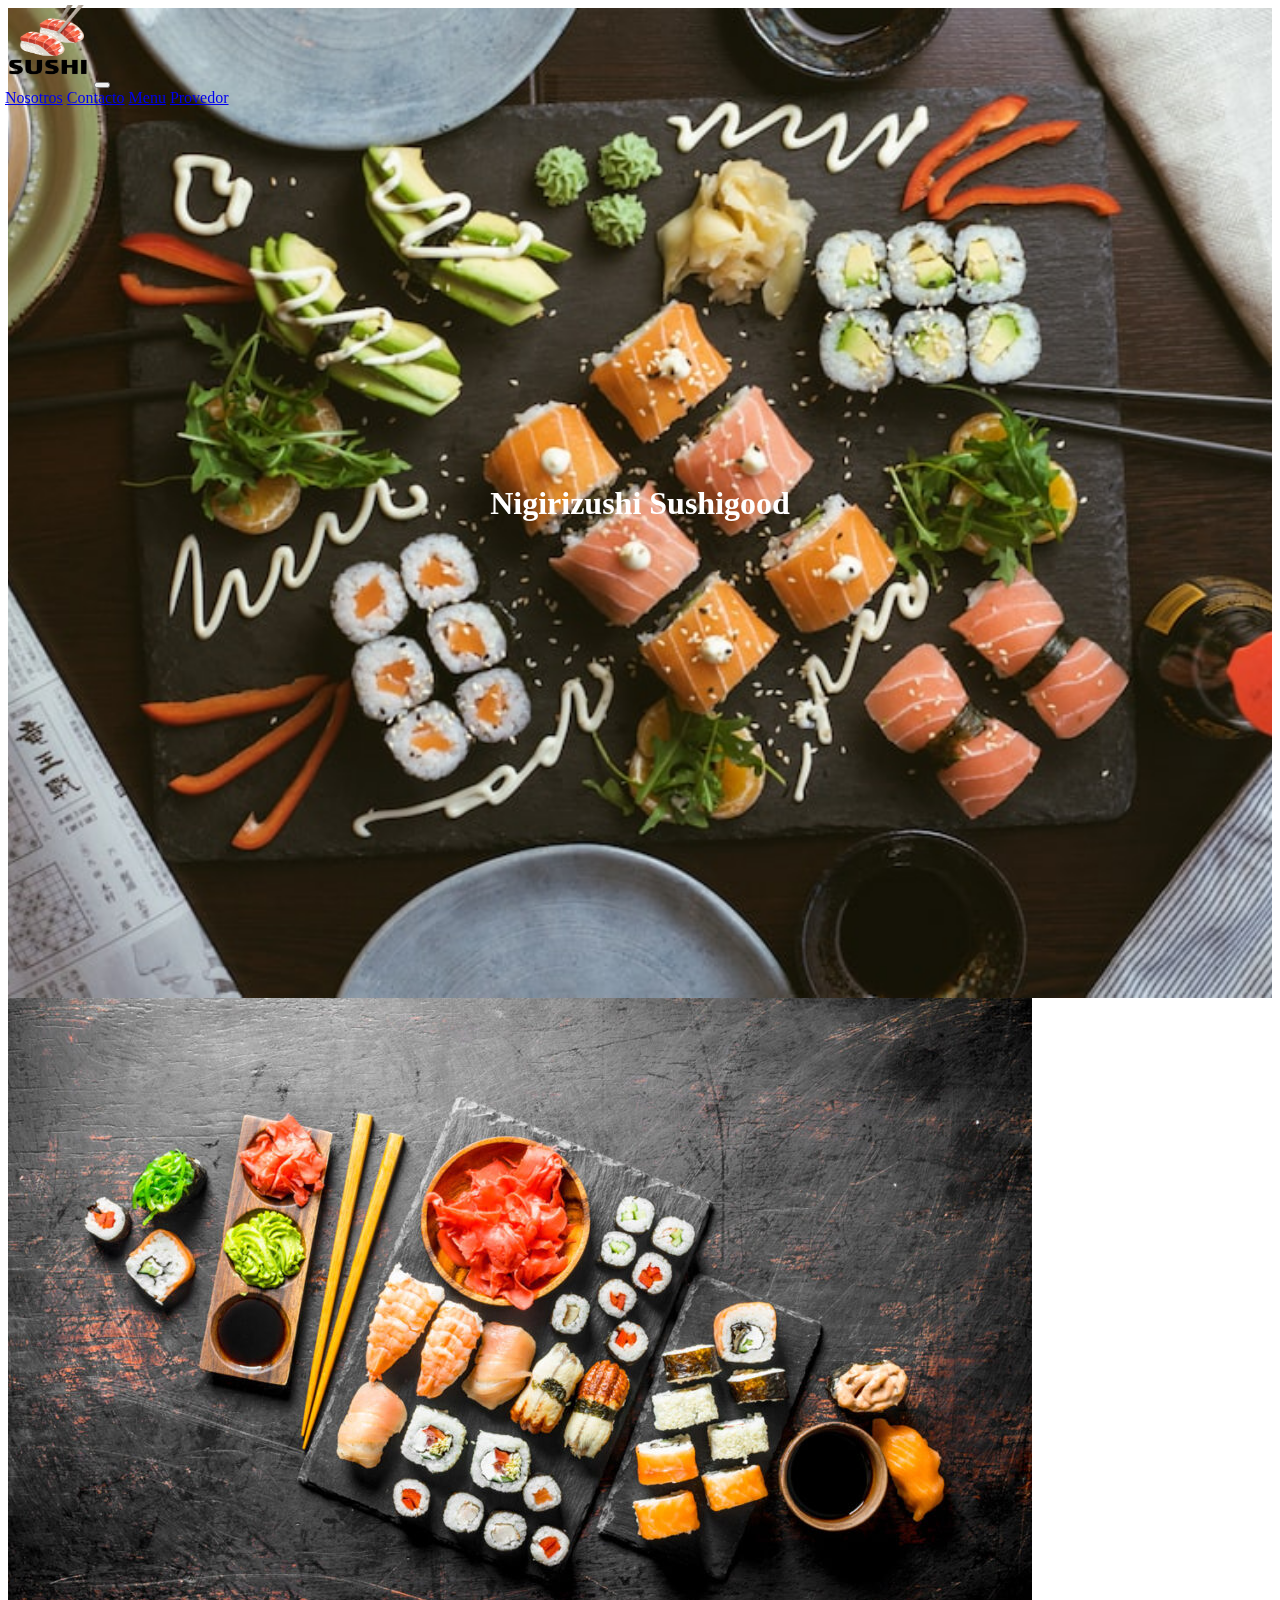
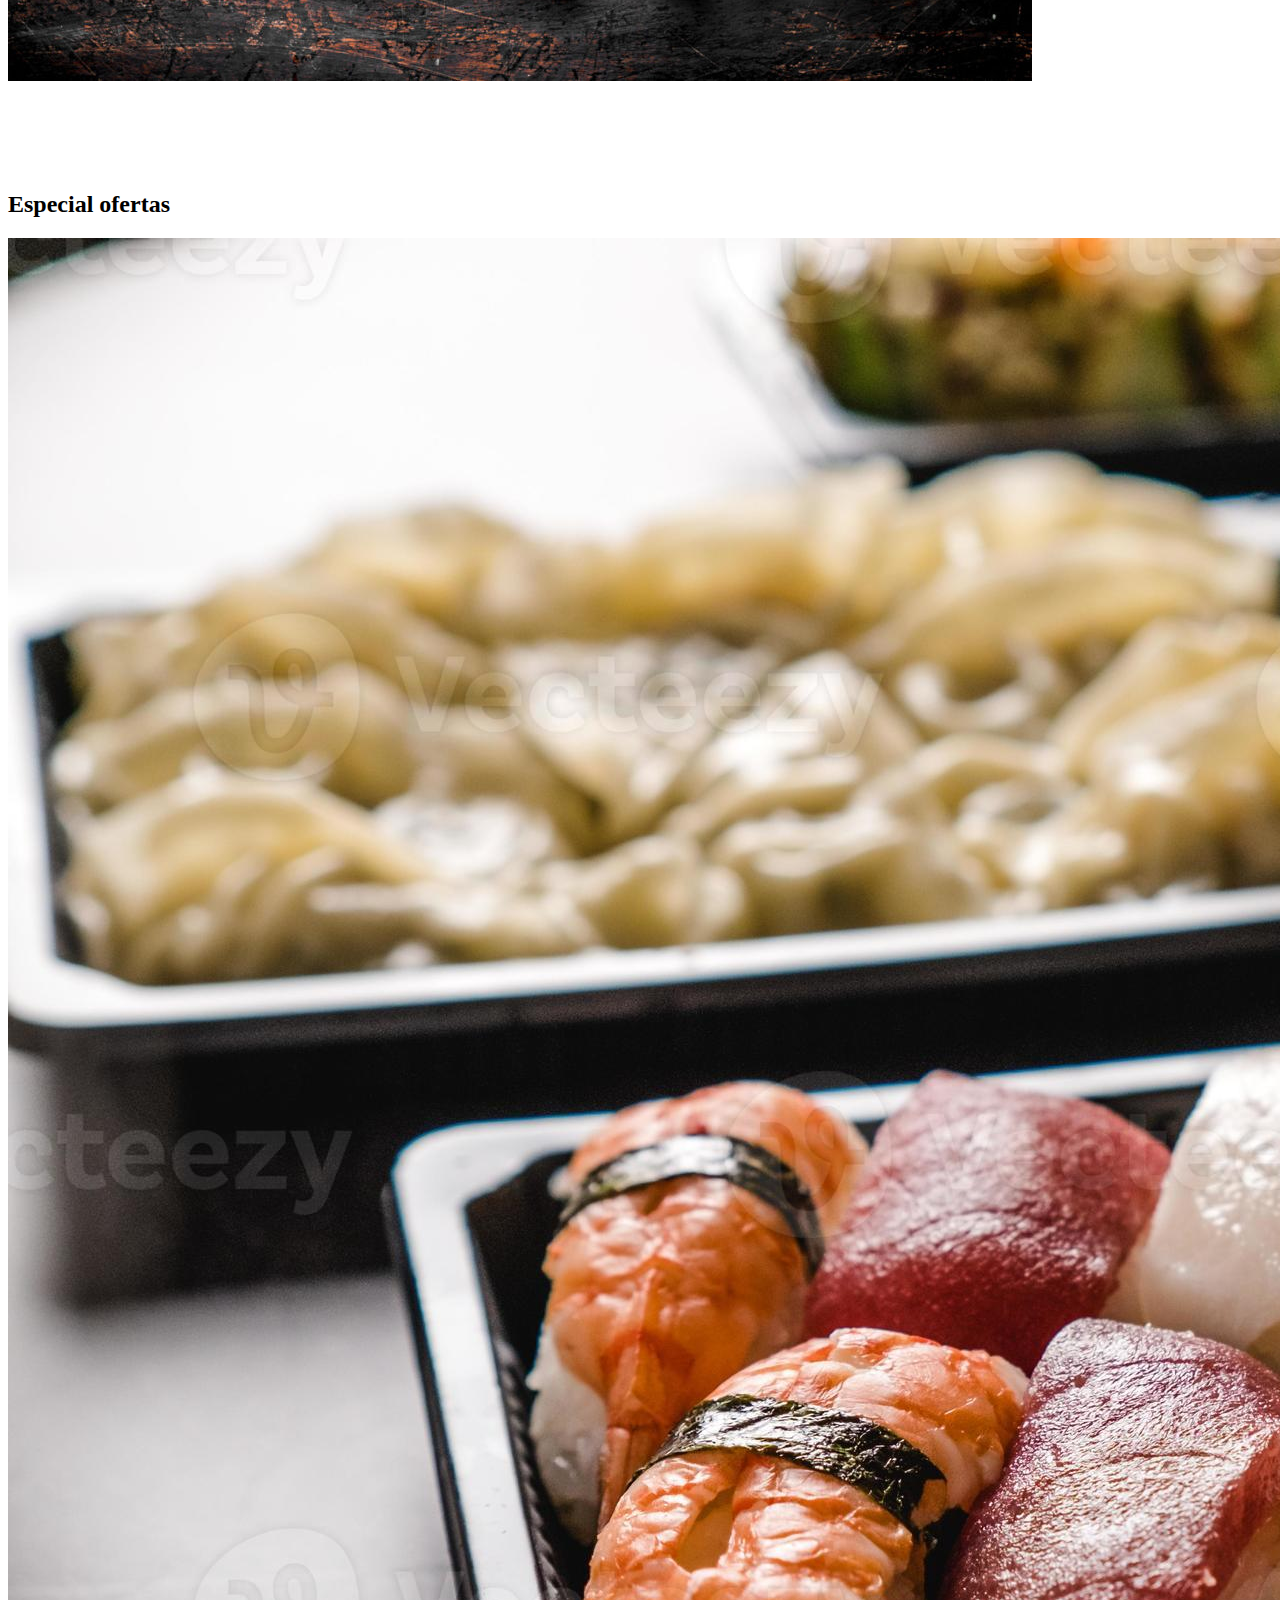
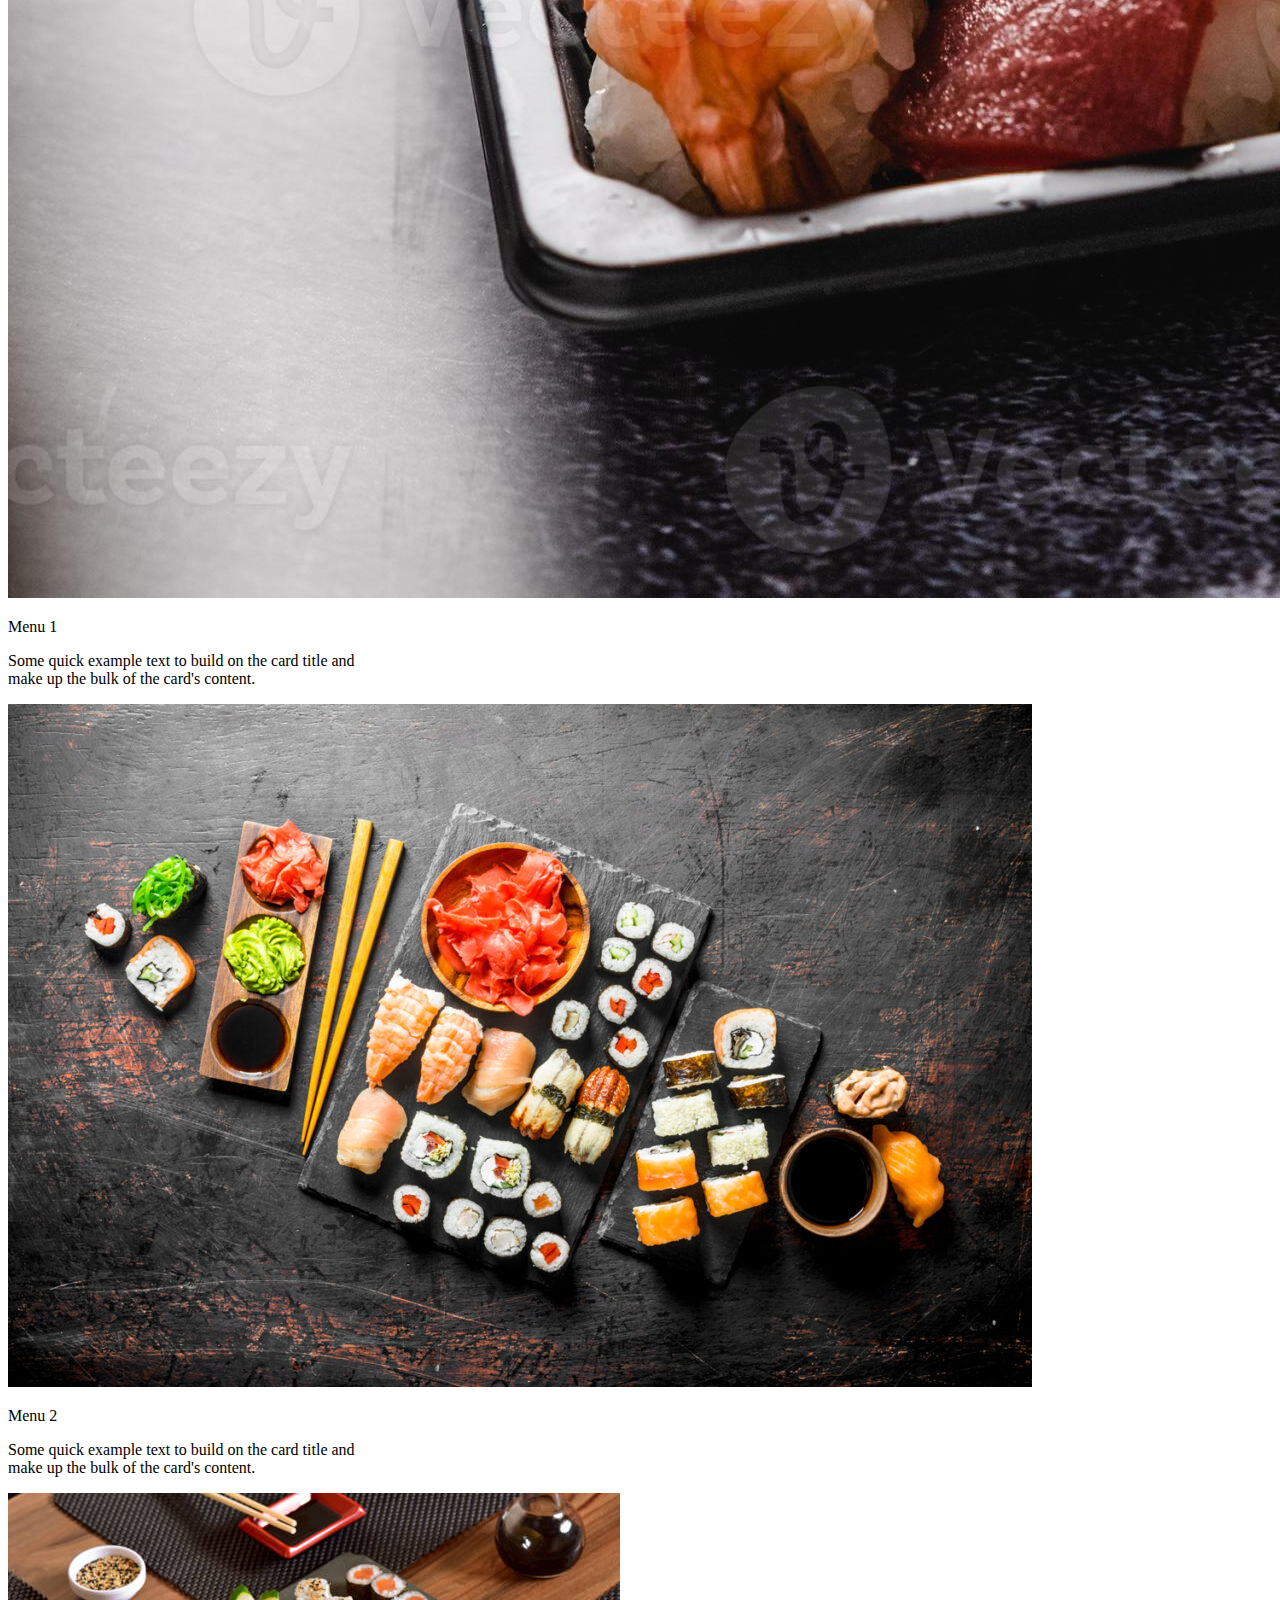
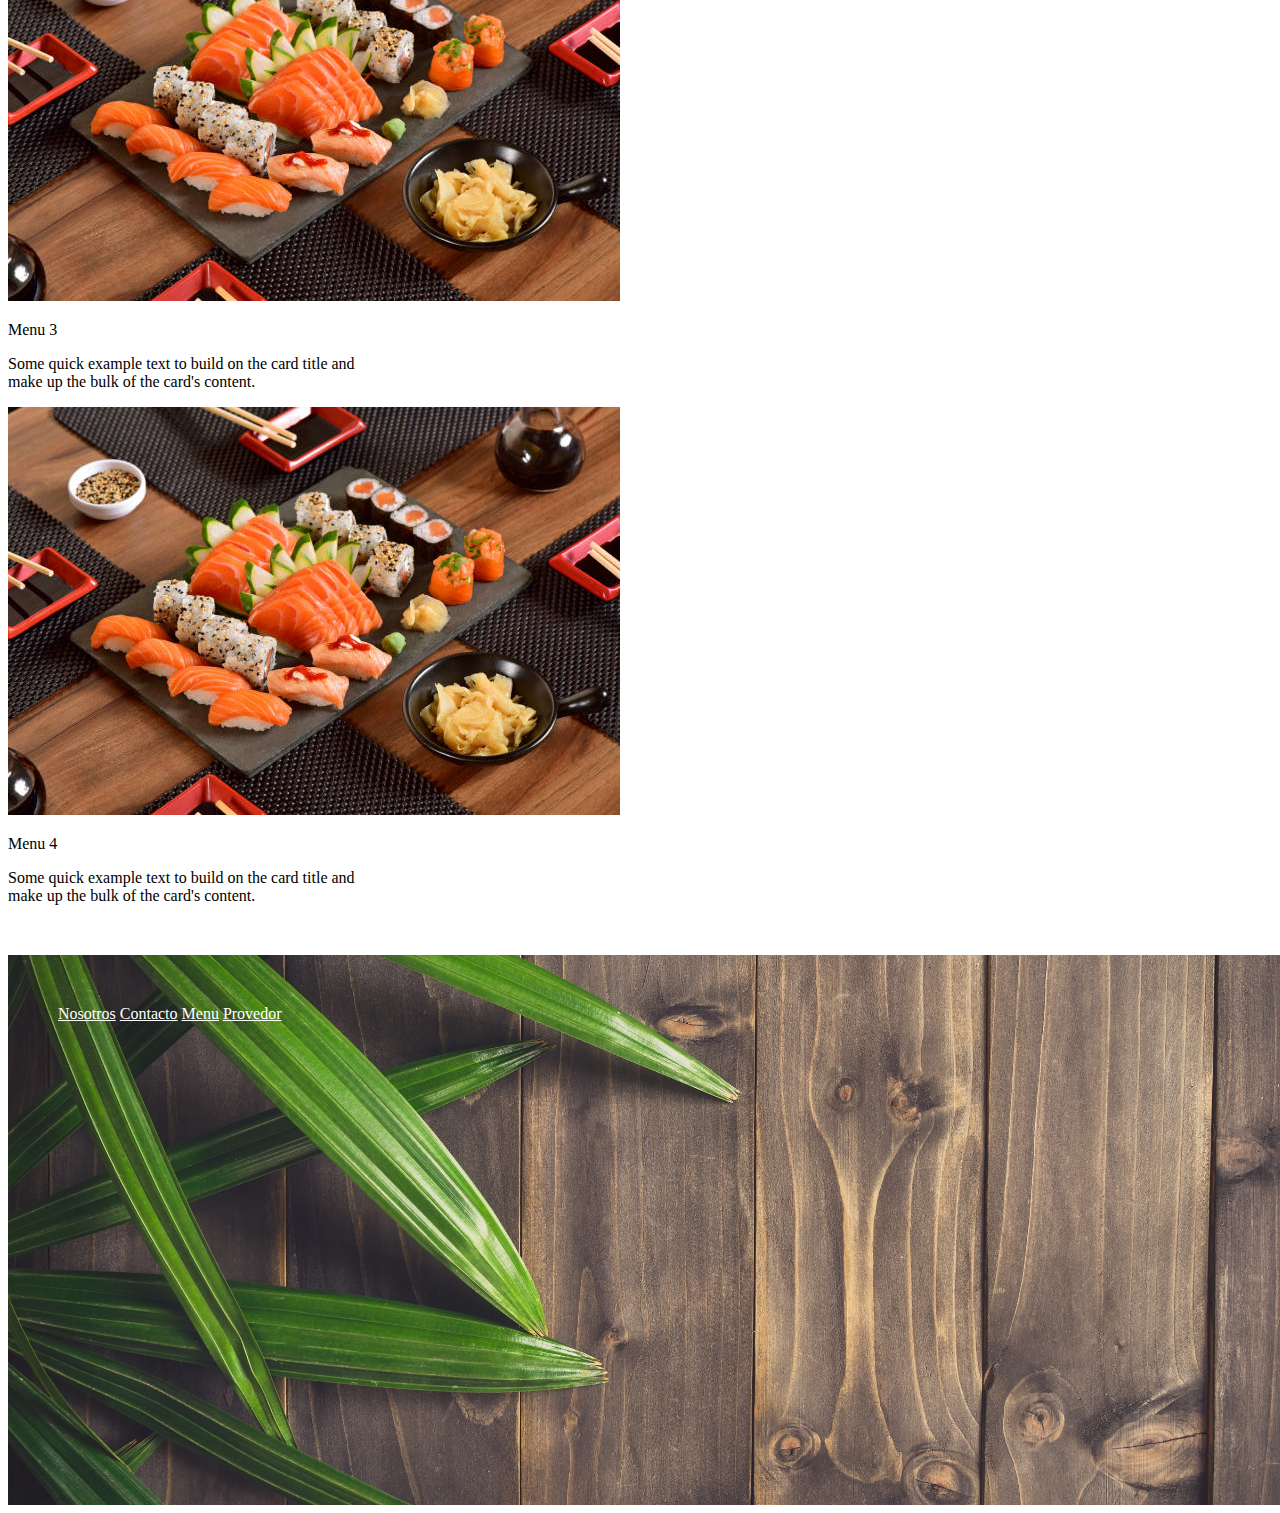
==== index.html @ 53fa5690 "arreglo a" ====
<!DOCTYPE html>
<html lang="en">
<head>
    <meta charset="UTF-8">
    <meta http-equiv="X-UA-Compatible" content="IE=edge">
    <meta name="viewport" content="width=device-width, initial-scale=1.0">
    <title>Sushi</title>
  
    <!-- BOOTSTRAP -->
    <!-- CSS only -->
    <link href="https://cdn.jsdelivr.net/npm/bootstrap@5.2.2/dist/css/bootstrap.min.css" rel="stylesheet"
      integrity="sha384-Zenh87qX5JnK2Jl0vWa8Ck2rdkQ2Bzep5IDxbcnCeuOxjzrPF/et3URy9Bv1WTRi" crossorigin="anonymous">
  
    <!-- AOS -->
    <link href="https://unpkg.com/aos@2.3.1/dist/aos.css" rel="stylesheet">
  
    <!-- CSS MAIN -->
    <link rel="stylesheet" href="/css/style.css">
  
    <!-- fuentes -->
    <link rel="preconnect" href="https://fonts.googleapis.com">
    <link rel="preconnect" href="https://fonts.gstatic.com" crossorigin>
    <link href="https://fonts.googleapis.com/css2?family=Dancing+Script&display=swap" rel="stylesheet">
  
</head>
<body>
        <header>
            <nav class="navbar navbar-expand-lg">
                <div class="container-fluid">
                  <img src="img/icono3.png" alt="icono" width="85" height="80">
                  <button class="navbar-toggler" type="button" data-bs-toggle="collapse" data-bs-target="#navbarNavAltMarkup"
                    aria-controls="navbarNavAltMarkup" aria-expanded="false" aria-label="Toggle navigation">
                    <span class="navbar-toggler-icon"></span>
                  </button>
                  <div class="collapse navbar-collapse" id="navbarNavAltMarkup">
                    <div class="navbar-nav dark ">
                      <a class="nav-link " href="/html/nosotros.html">Nosotros</a>
                      <a class="nav-link " href="/html/conctato.html">Contacto</a>
                      <a class="nav-link " href="/html/menu.html">Menu</a>
                      <a class="nav-link " href="/html/provedor.html">Provedor</a>       
                    </div>
                  </div>
                </div>
            </nav>
            <article>
                
            </article>
        </header>
        <main>
        <!-- imagen fondo -->
        <section class="zona1 text-p">
          <div data-aos="fade-right" class="text-center t-top-img ">
              <h1>Nigirizushi Sushigood</h1>
          </div>
        </section>
      </main>
        <section >
          <div class="d-flex  text-center align-items-center mb-5 justify-content-center .container-fluid">
            
            <img src="img/menu2.jpg" class=" col-6  mt-5 display" alt="foto-comida"  >
            <article data-aos="fade-left" class="col-6 ">
            <p class="fs-1">El sushi</p>
            <p class="me-2 ms-2">Este alimento es buena fuente de proteínas y vitaminas entre las que se incluye la vitamina D. También de grasas saludables, cuya ingesta forma parte de la regulación de la presión arterial, en procesos inflamatorios y en la coagulación sanguínea.</p>
            </article>
          </div>
        </section>
        <section class="zona2">
          <div class="text-center text-decoration-underline mt-4">
            <h2>Especial ofertas</h2>
          </div>
          <!-- card bootstrap -->
            <div class="conteiner-cards row  text- align-items-center justify-content-evenly">
            <div class="card col-xl-4 col-md-6 col-sm-12 mt-4 " style="width: 23em;">
              <img src="img/menu 1.jpg" class="card-img-top" alt="...">
              <div class="card-body">
              <p class="fs-2">Menu 1</p>
              <p class="card-text">Some quick example text to build on the card title and make up the bulk of the card's content.</p>
              </div>
            </div>

            <div class="card col-xl-4 col-md-6 col-sm-12 mt-4 " style="width: 23em;">
              <img src="img/menu2.jpg" class="card-img-top" alt="...">
              <div class="card-body">
              <p class="fs-2">Menu 2</p>
              <p class="card-text">Some quick example text to build on the card title and make up the bulk of the card's content.</p>
              </div>
            </div>

            <div class="card col-xl-4 col-sm-12 mt-4" style="width: 23em;">
              <img src="img/menu3.jpg" class="card-img-top" alt="...">
              <div class="card-body">
              <p class="fs-2">Menu 3</p>
              <p class="card-text">Some quick example text to build on the card title and make up the bulk of the card's content.</p>
              </div>
            </div>
      
            <div class="card col-xl-4 col-sm-12 mt-4 " style="width: 23em;">
              <img src="img/menu3.jpg" class="card-img-top" alt="...">
              <div class="card-body">
              <p class="fs-2">Menu 4</p>
              <p class="card-text">Some quick example text to build on the card title and make up the bulk of the card's content.</p>
              </div>
            </div>
          </div>
    </section>

        <footer>
          <section class="zona3">
          <div class="text-center navbar-nav mt-4 ">
            <a class="nav-link white " href="/html/nosotros.html">Nosotros</a>
            <a class="nav-link white" href="/html/conctato.html">Contacto</a>
            <a class="nav-link white" href="/html/menu.html">Menu</a>
            <a class="nav-link white" href="/html/menu.html">Provedor</a>       
          </div>
        </section>
        </footer>




    <!-- scrip navbar -->
            <script type="text/javascript">
                window.addEventListener("scroll", function(){
                    var header = document.querySelector("header");
                    header.classList.toggle("abajo",window.scrollY>0);
                })
            </script>

    <!-- AOS -->
    <script src="https://unpkg.com/aos@2.3.1/dist/aos.js"></script>
    <script>
      AOS.init();
    </script>

    <!--BOOTRAP-->
    <!-- JavaScript Bundle with Popper -->
    <script src="https://cdn.jsdelivr.net/npm/bootstrap@5.2.2/dist/js/bootstrap.bundle.min.js"
    integrity="sha384-OERcA2EqjJCMA+/3y+gxIOqMEjwtxJY7qPCqsdltbNJuaOe923+mo//f6V8Qbsw3"
    crossorigin="anonymous"></script>

</body>
</html>
---- css/style.css ----
/* navbar */
body{
    overflow-x: hidden;
 }

/* navbar */
header{
    position: fixed;
    top: 0;
    left: 0;
    width: 100%;
    transition: 0.7s;
    padding: 5px 5px;
    z-index: 10;
    font-weight: bold
    

}
a{
    font-weight: 100;
}

header.abajo{
    background: #fff;
}

/* colores */
.dark{
    color: rgb(0, 0, 0);
}

.white{
    color: #fff;
}
 
/* texto principal */
.text-p{
    display: flex;
    align-items:center;
    justify-content: center;
    

}
.t-top-img{
    font-style: normal;
    text-decoration: none;
    color: rgb(255, 255, 255);
}


.zona1{
    position: relative;
    width: 100%;
    height: 110vh;
    background: url(/img/prueba.jfif);
    background-size: cover;
    background-position: center center;
}

.zona1-menu{
    position: relative;
    width: 100%;
    height: 65vh;
    background: url(/img/fondo-m2.jpg);
    background-size: cover;
    background-position: center center;}
    
 .zona3{
    margin-top: 50px;
    padding: 50px;
    position: relative;
    width: 100%;
    height:  50vh;
    background: url(/img/puede.jpg);
    background-size: cover;
    background-position: center center}

    /* pagina nosotros */
    .zona1-d {
        padding: 50px;
        position: relative;
        width: 100%;
        height:  70vh;
        background: url(/img/fond-\ cont.jpg);
        background-size: cover;
        background-position: center center}
        
    
      /* pagina contacto */
    .zona1-c {  
    padding: 50px;
    position: relative;
    width: 100%;
    height:  60vh;
    background: url(/img/ct-imagen.jpg);
    background-size: cover;
    background-position: center center}
    
/* pagina conctato */
    .img-p{
        display: flex;

    
    }

    /* animatic */
    @keyframes scale-up-center{0%{transform:scale(.5)}100%{transform:scale(1)}}
    .scale-up-center{animation:scale-up-center .6s cubic-bezier(.39,.575,.565,1.000) both}

    /* tablet o movil*/
    @media(max-width: 768px){
        .display{
            display: none;
        }
    }
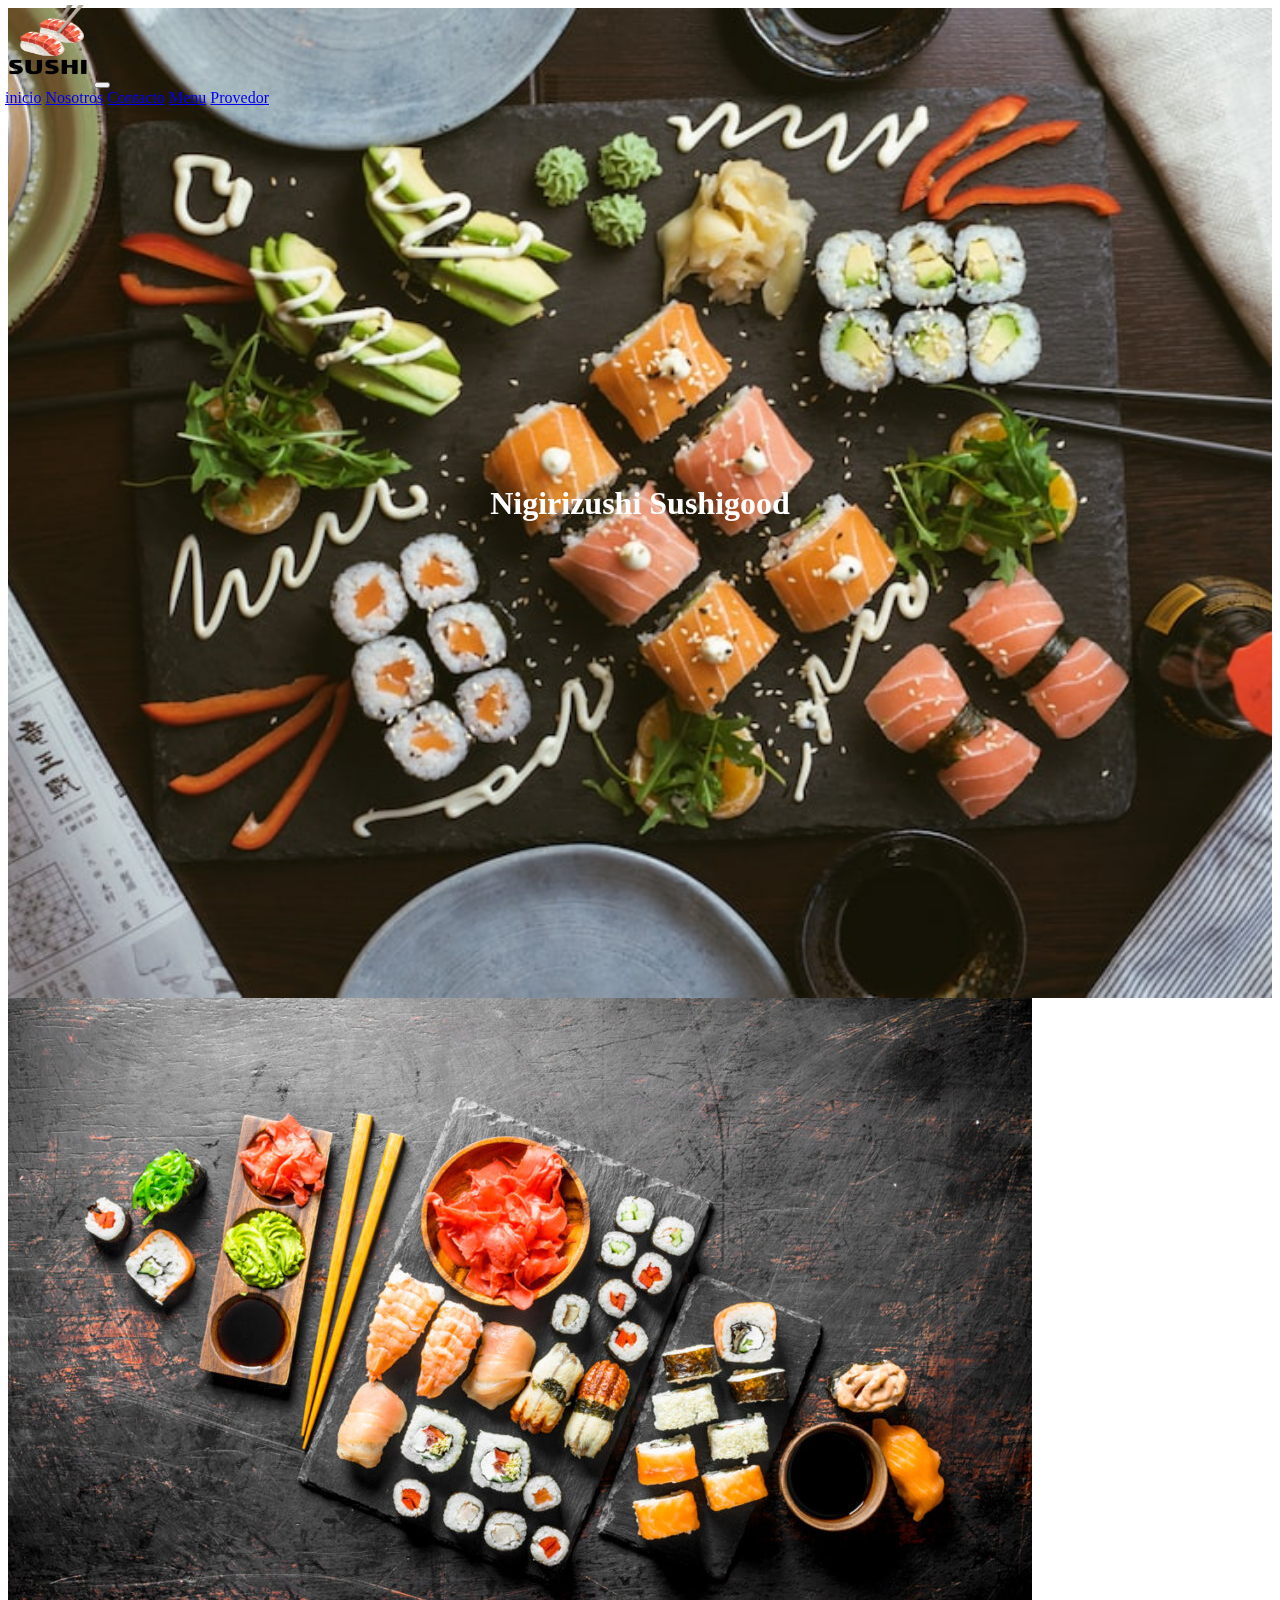
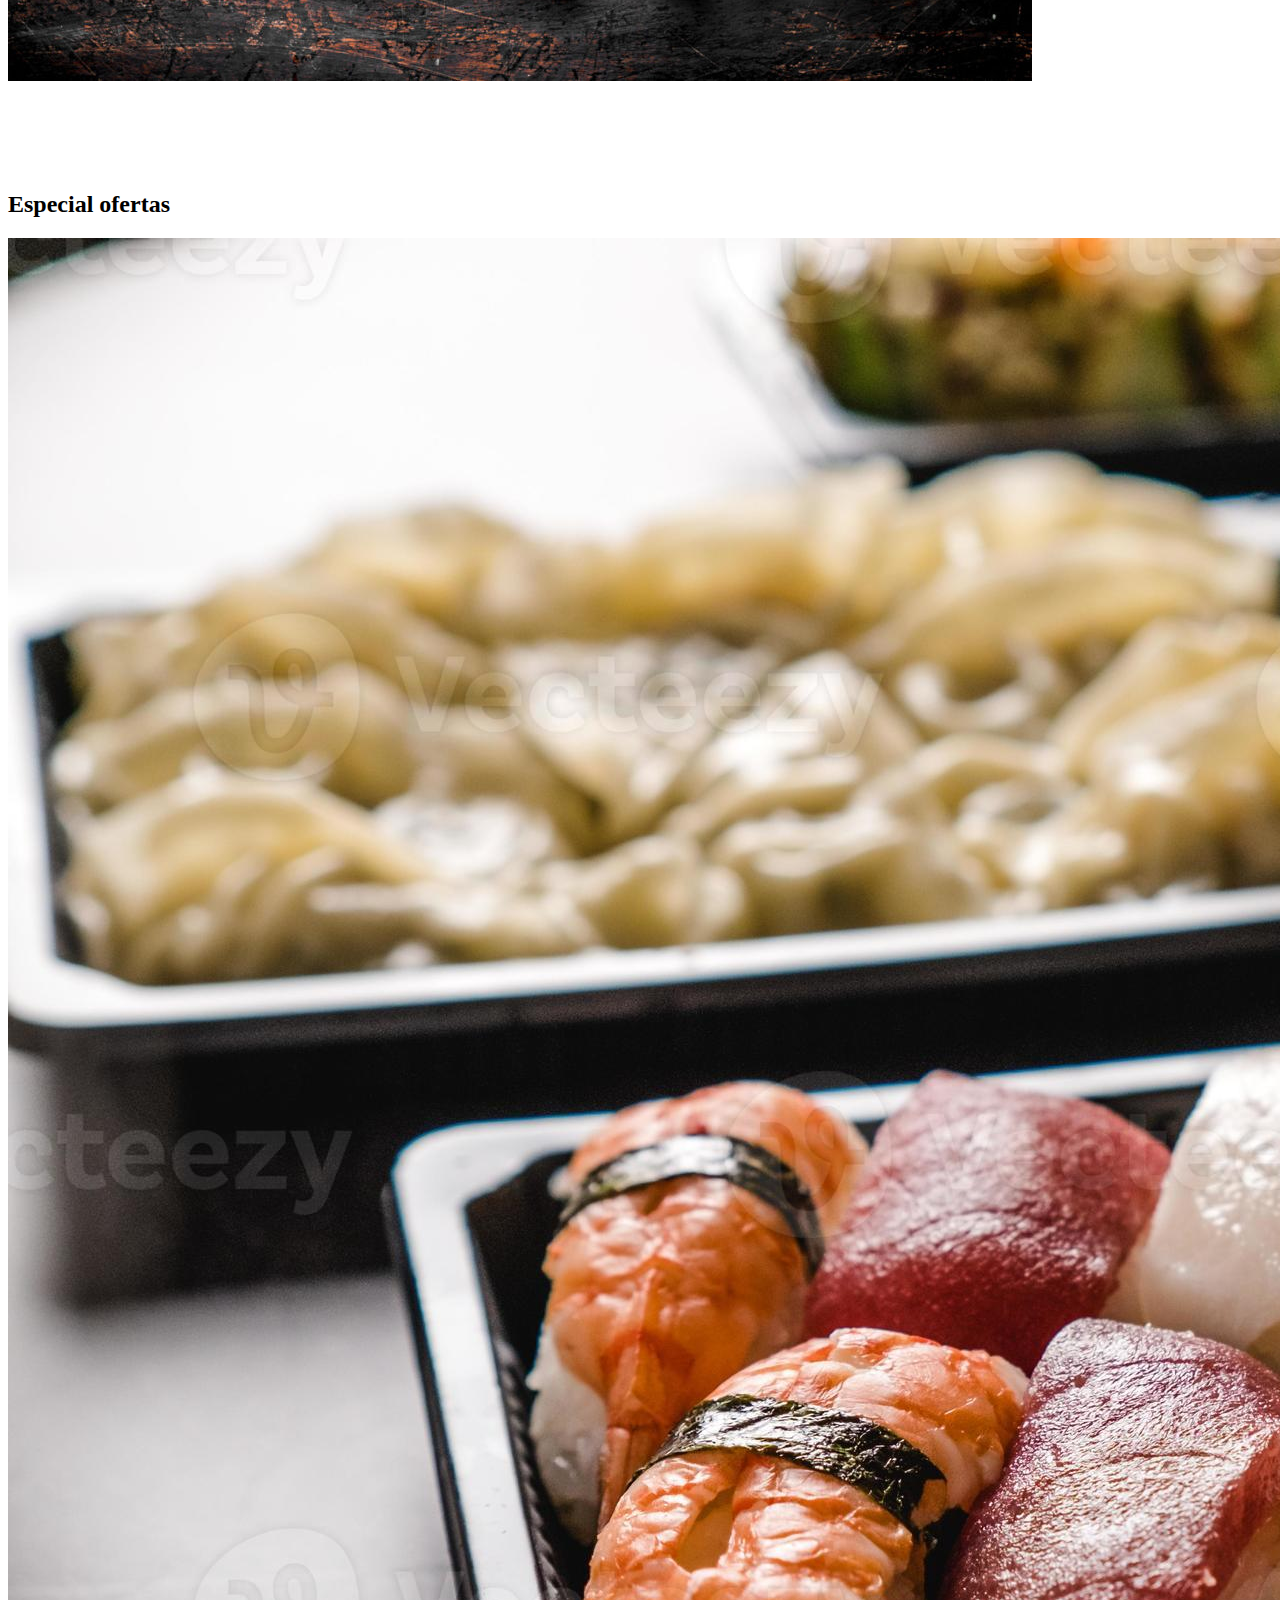
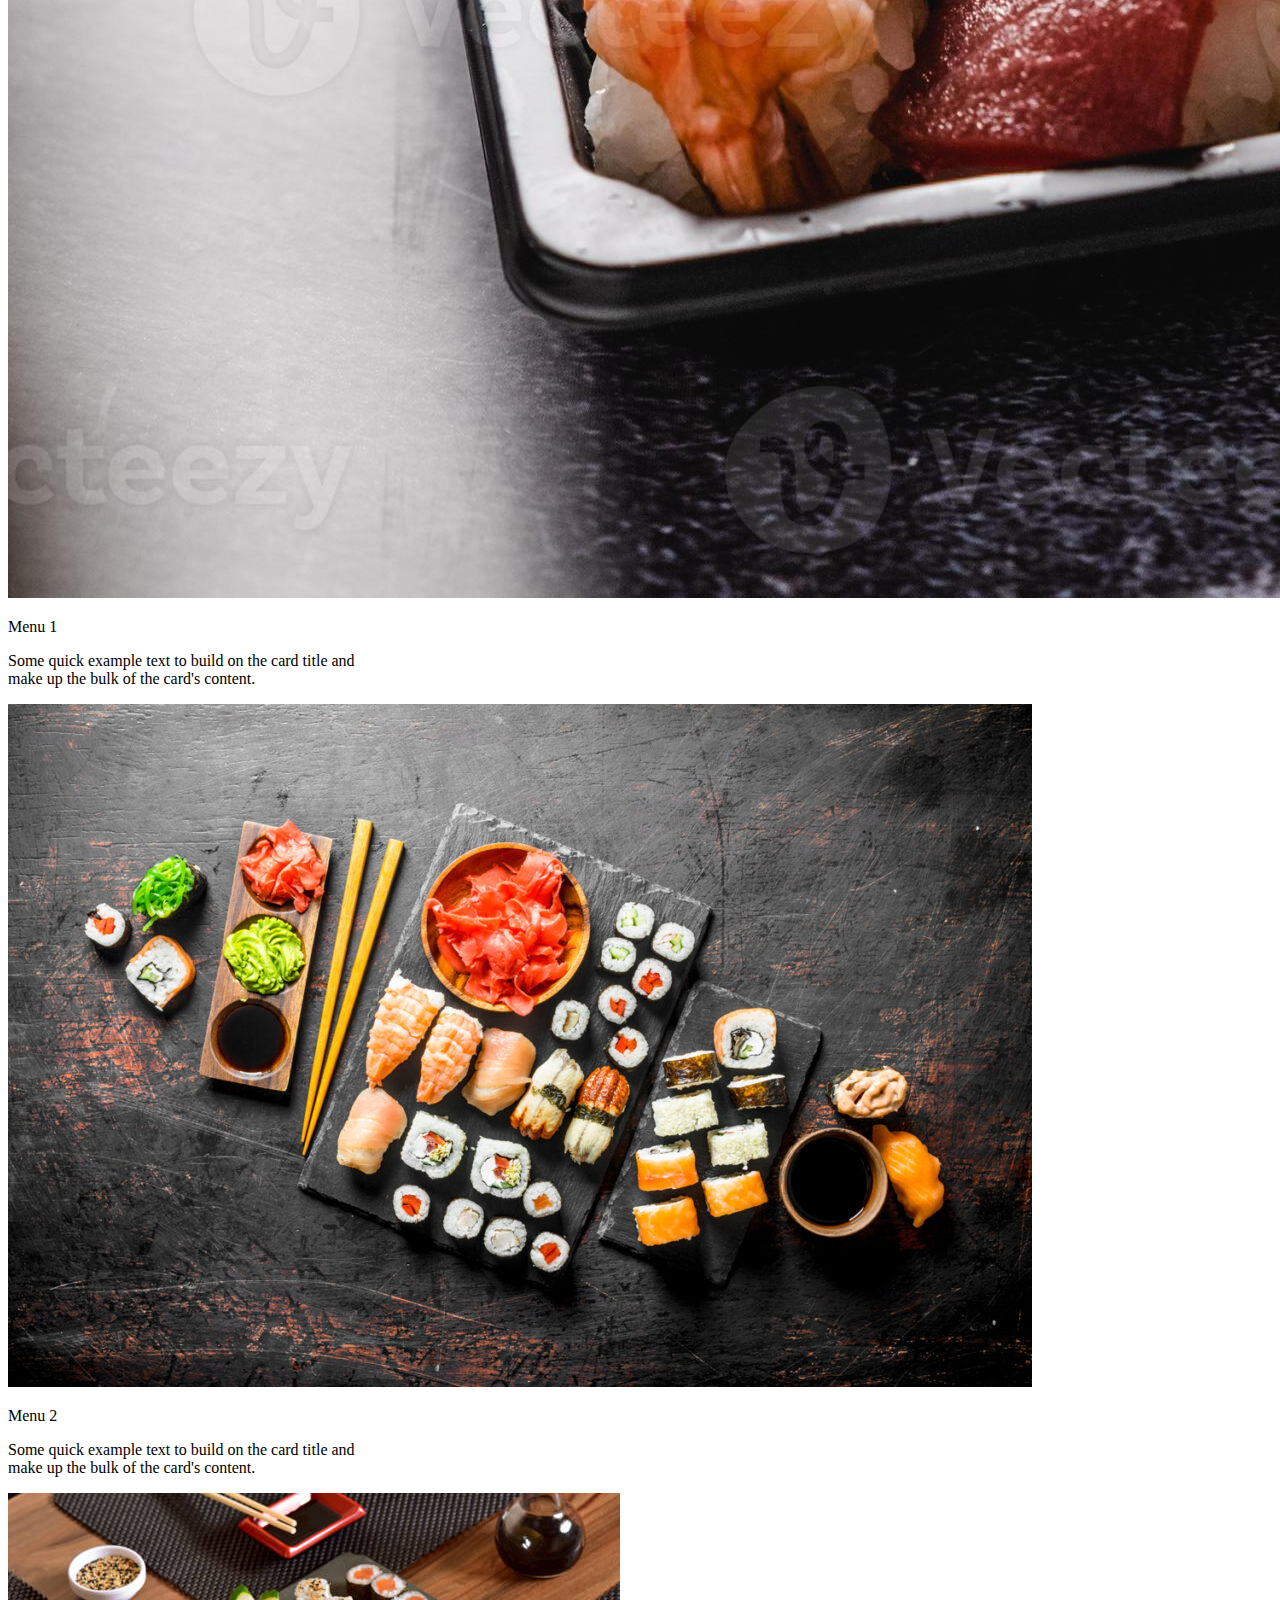
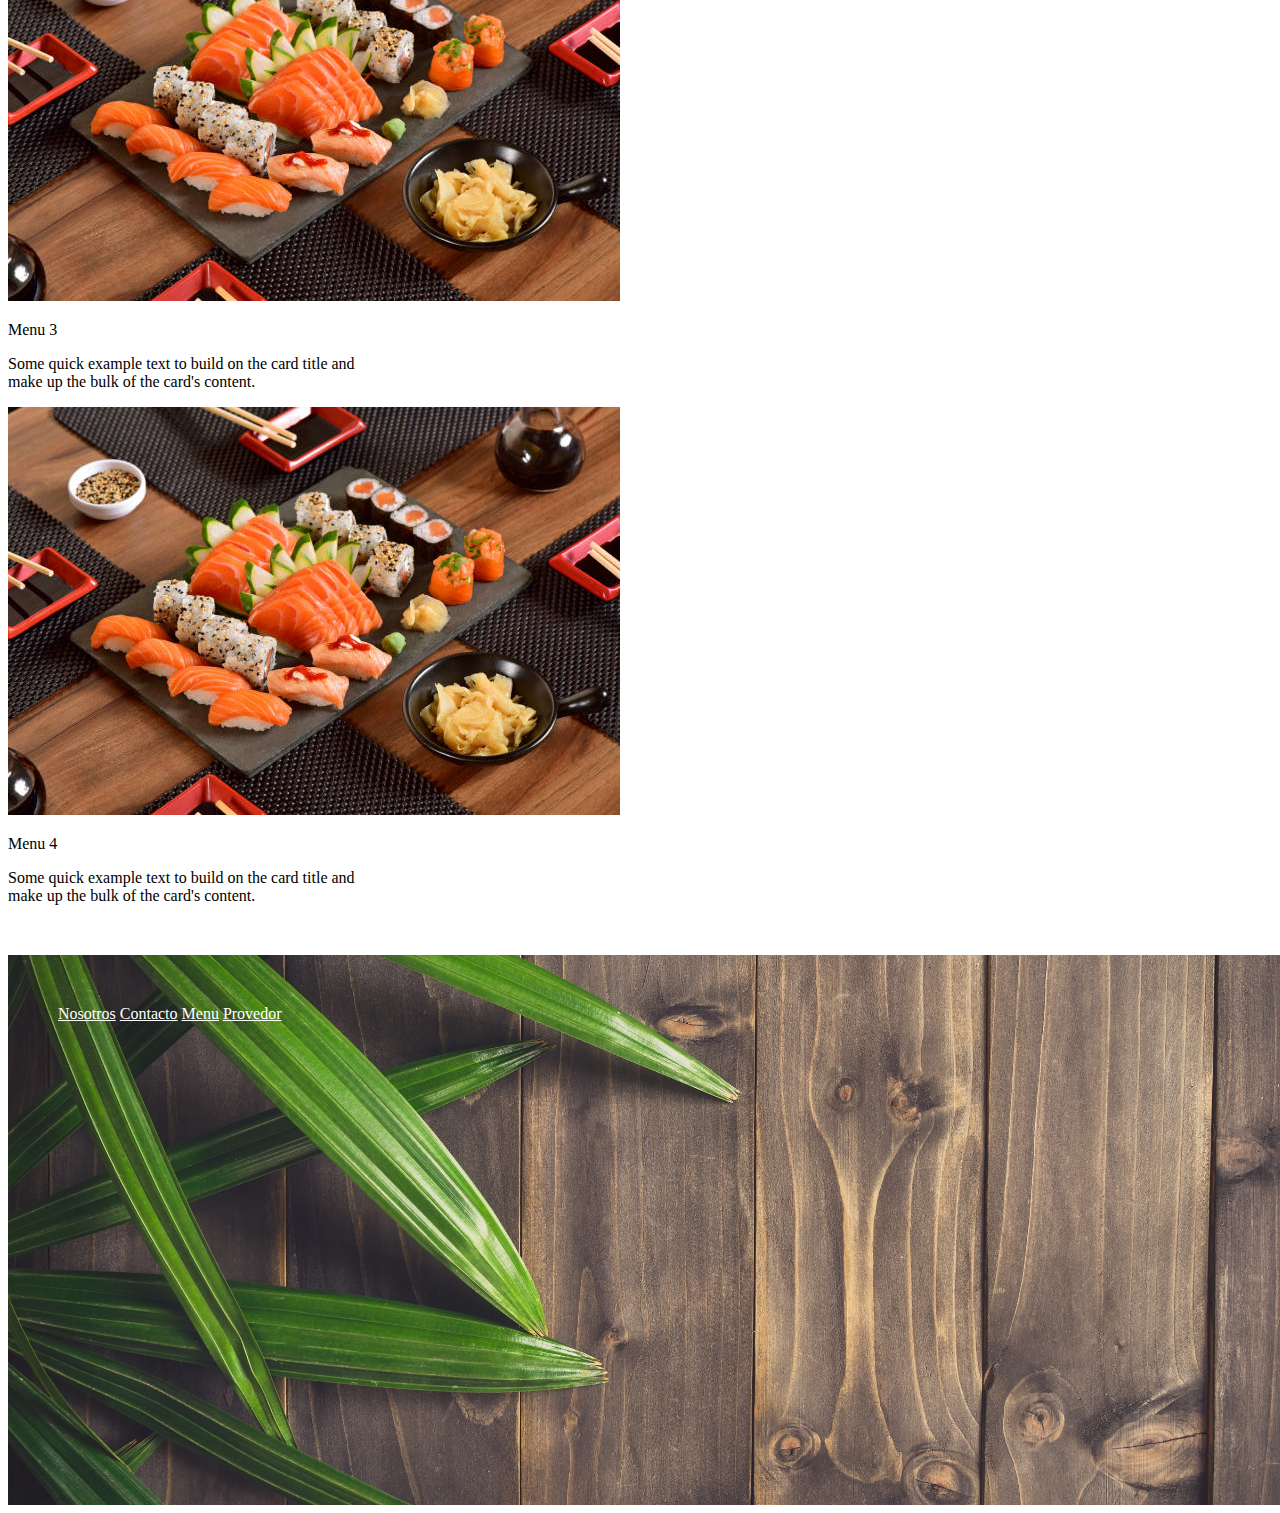
==== commit 065fd731: "intento 1 deploy" ====
--- a/index.html
+++ b/index.html
@@ -34,10 +34,11 @@
                   </button>
                   <div class="collapse navbar-collapse" id="navbarNavAltMarkup">
                     <div class="navbar-nav dark ">
-                      <a class="nav-link " href="/html/nosotros.html">Nosotros</a>
-                      <a class="nav-link " href="/html/conctato.html">Contacto</a>
-                      <a class="nav-link " href="/html/menu.html">Menu</a>
-                      <a class="nav-link " href="/html/provedor.html">Provedor</a>       
+                      <a class="nav-link " href="/index.html">inicio</a>
+                      <a class="nav-link " href="/pages/nosotros.html">Nosotros</a>
+                      <a class="nav-link " href="/pages/conctato.html">Contacto</a>
+                      <a class="nav-link " href="/pages/menu.html">Menu</a>
+                      <a class="nav-link " href="/pages/provedor.html">Provedor</a>       
                     </div>
                   </div>
                 </div>
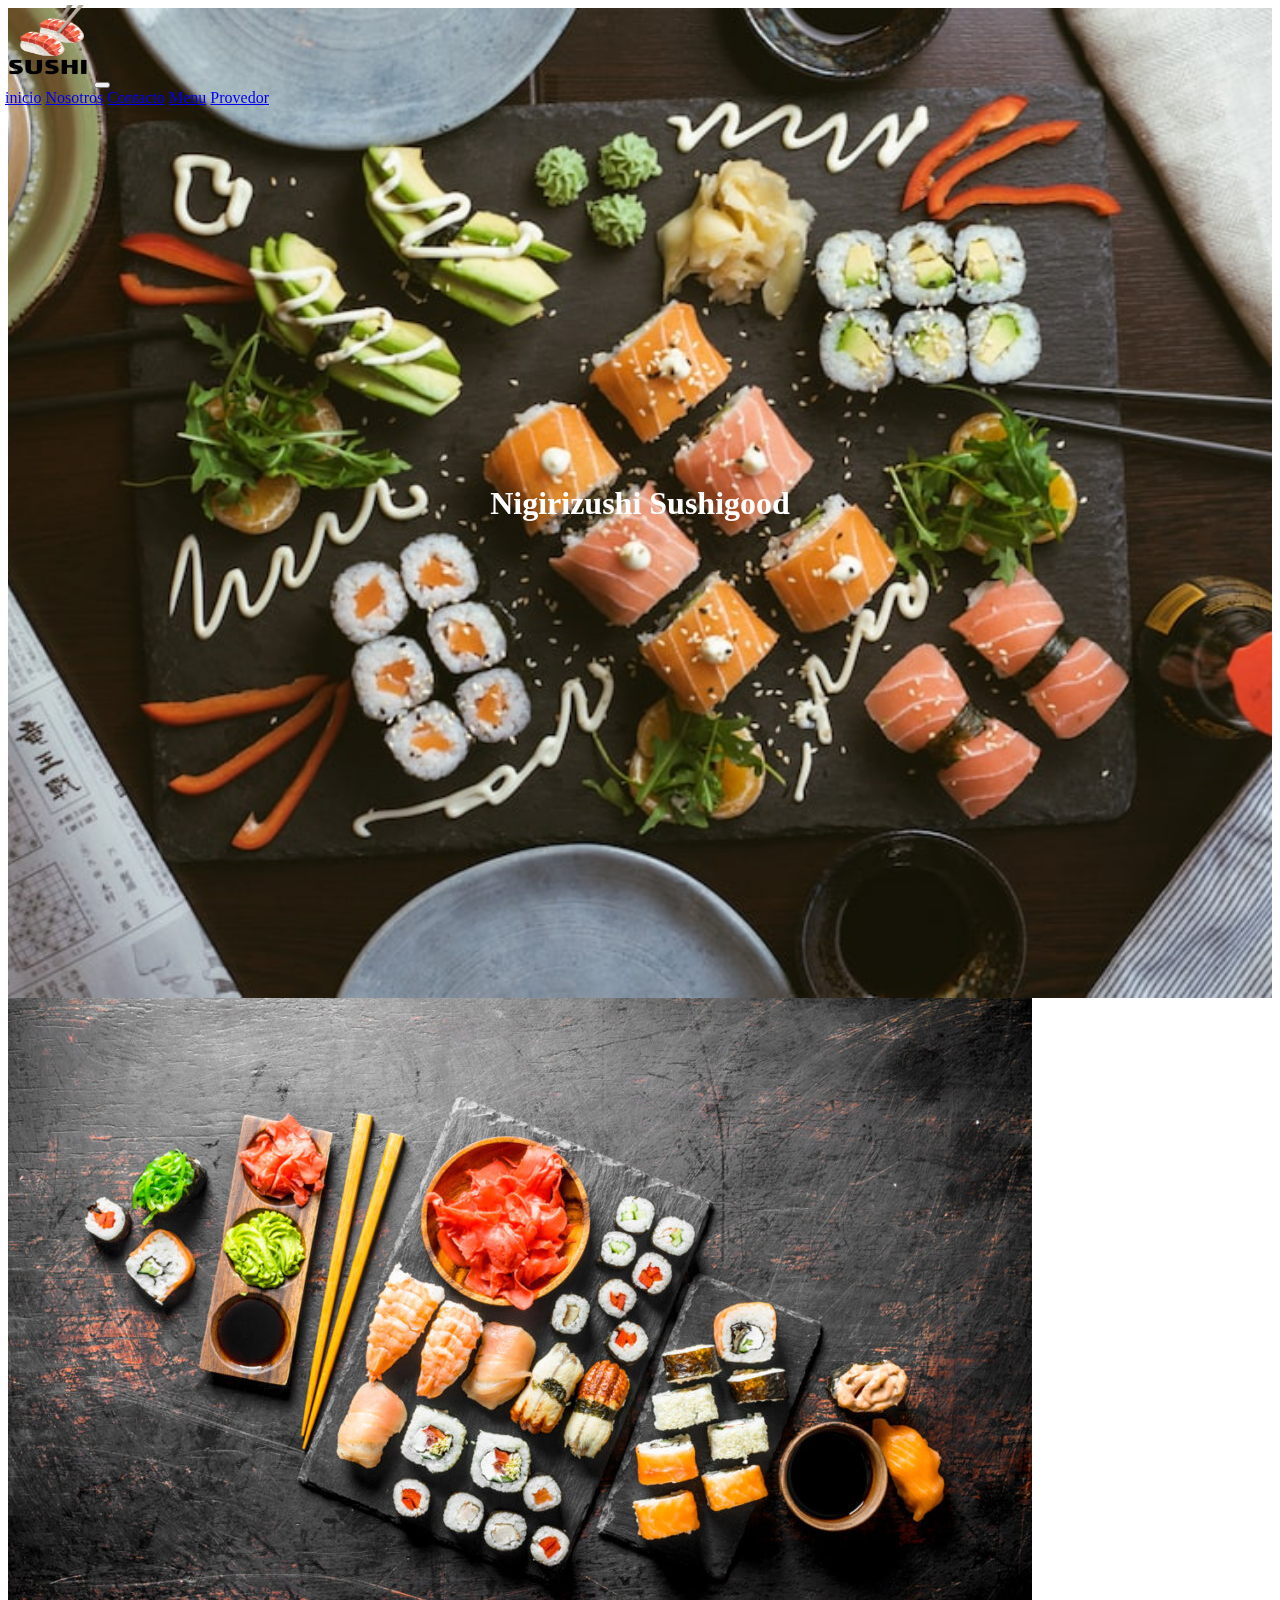
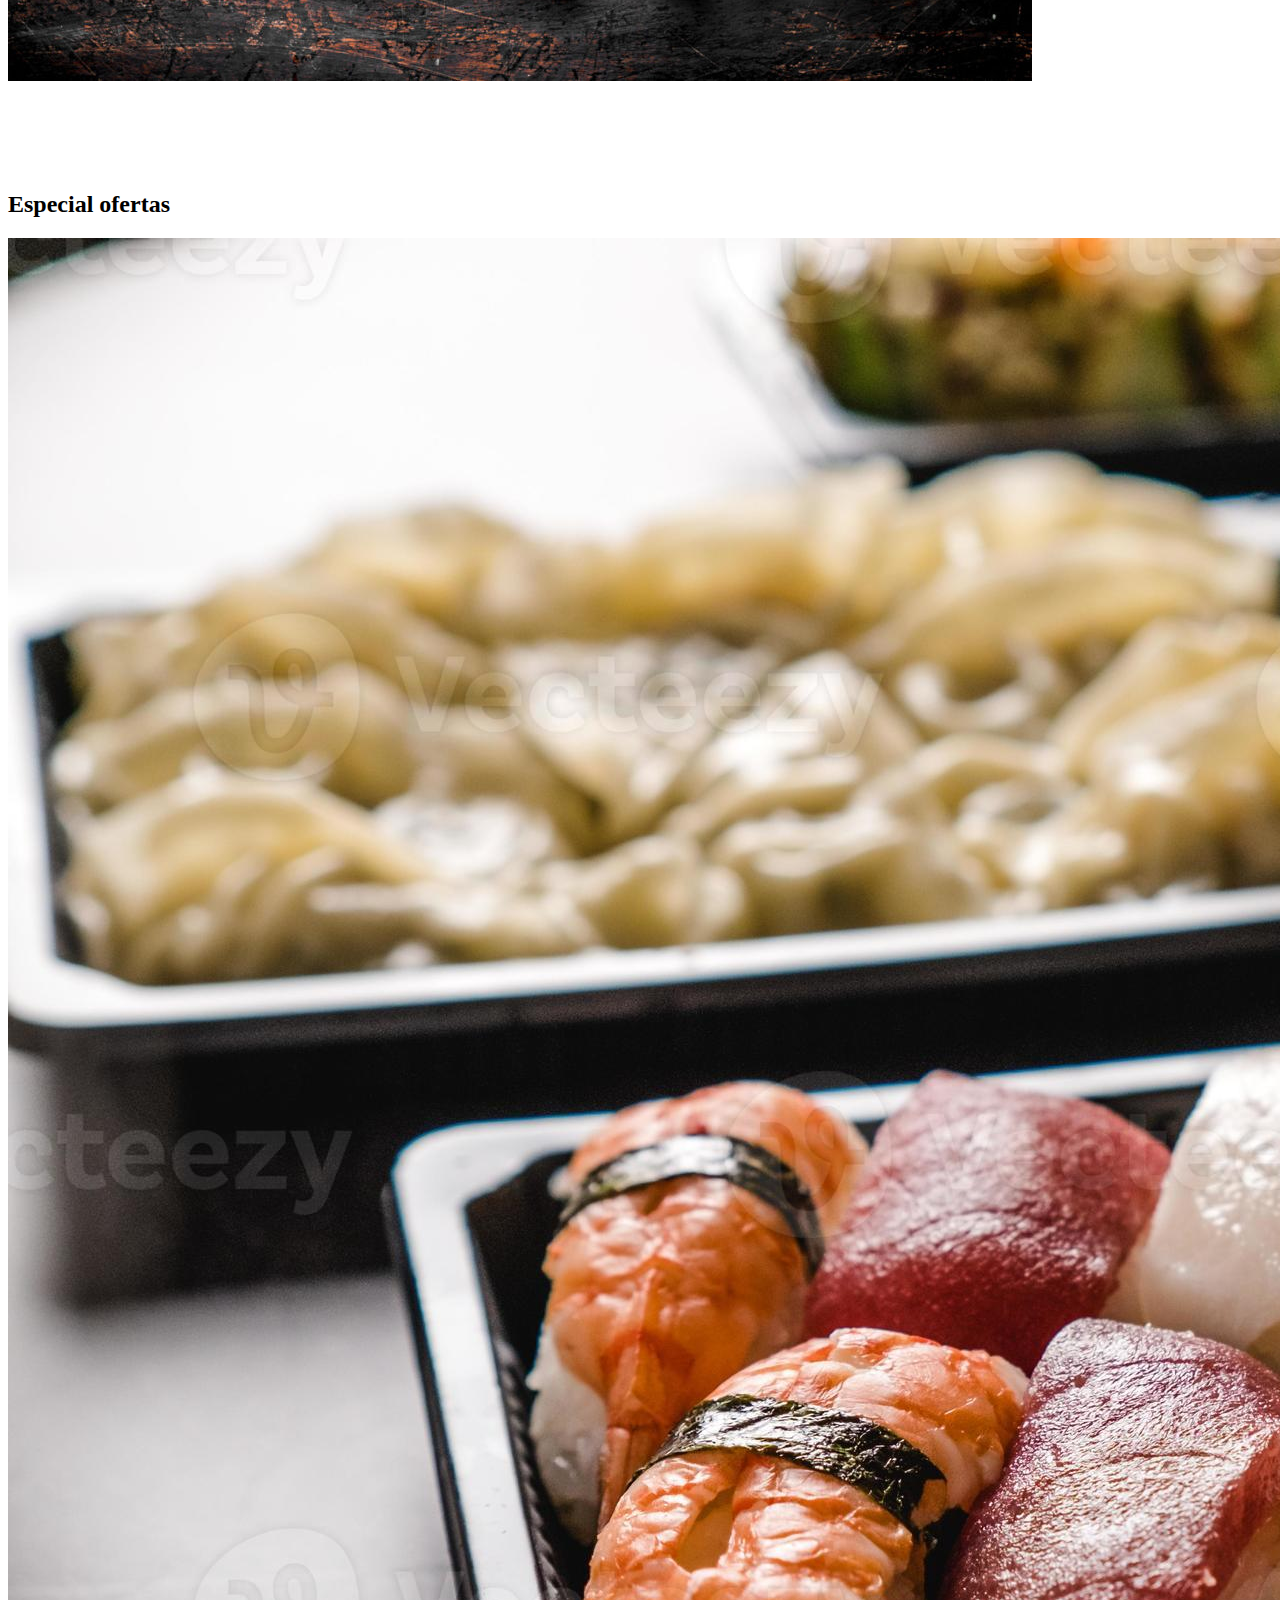
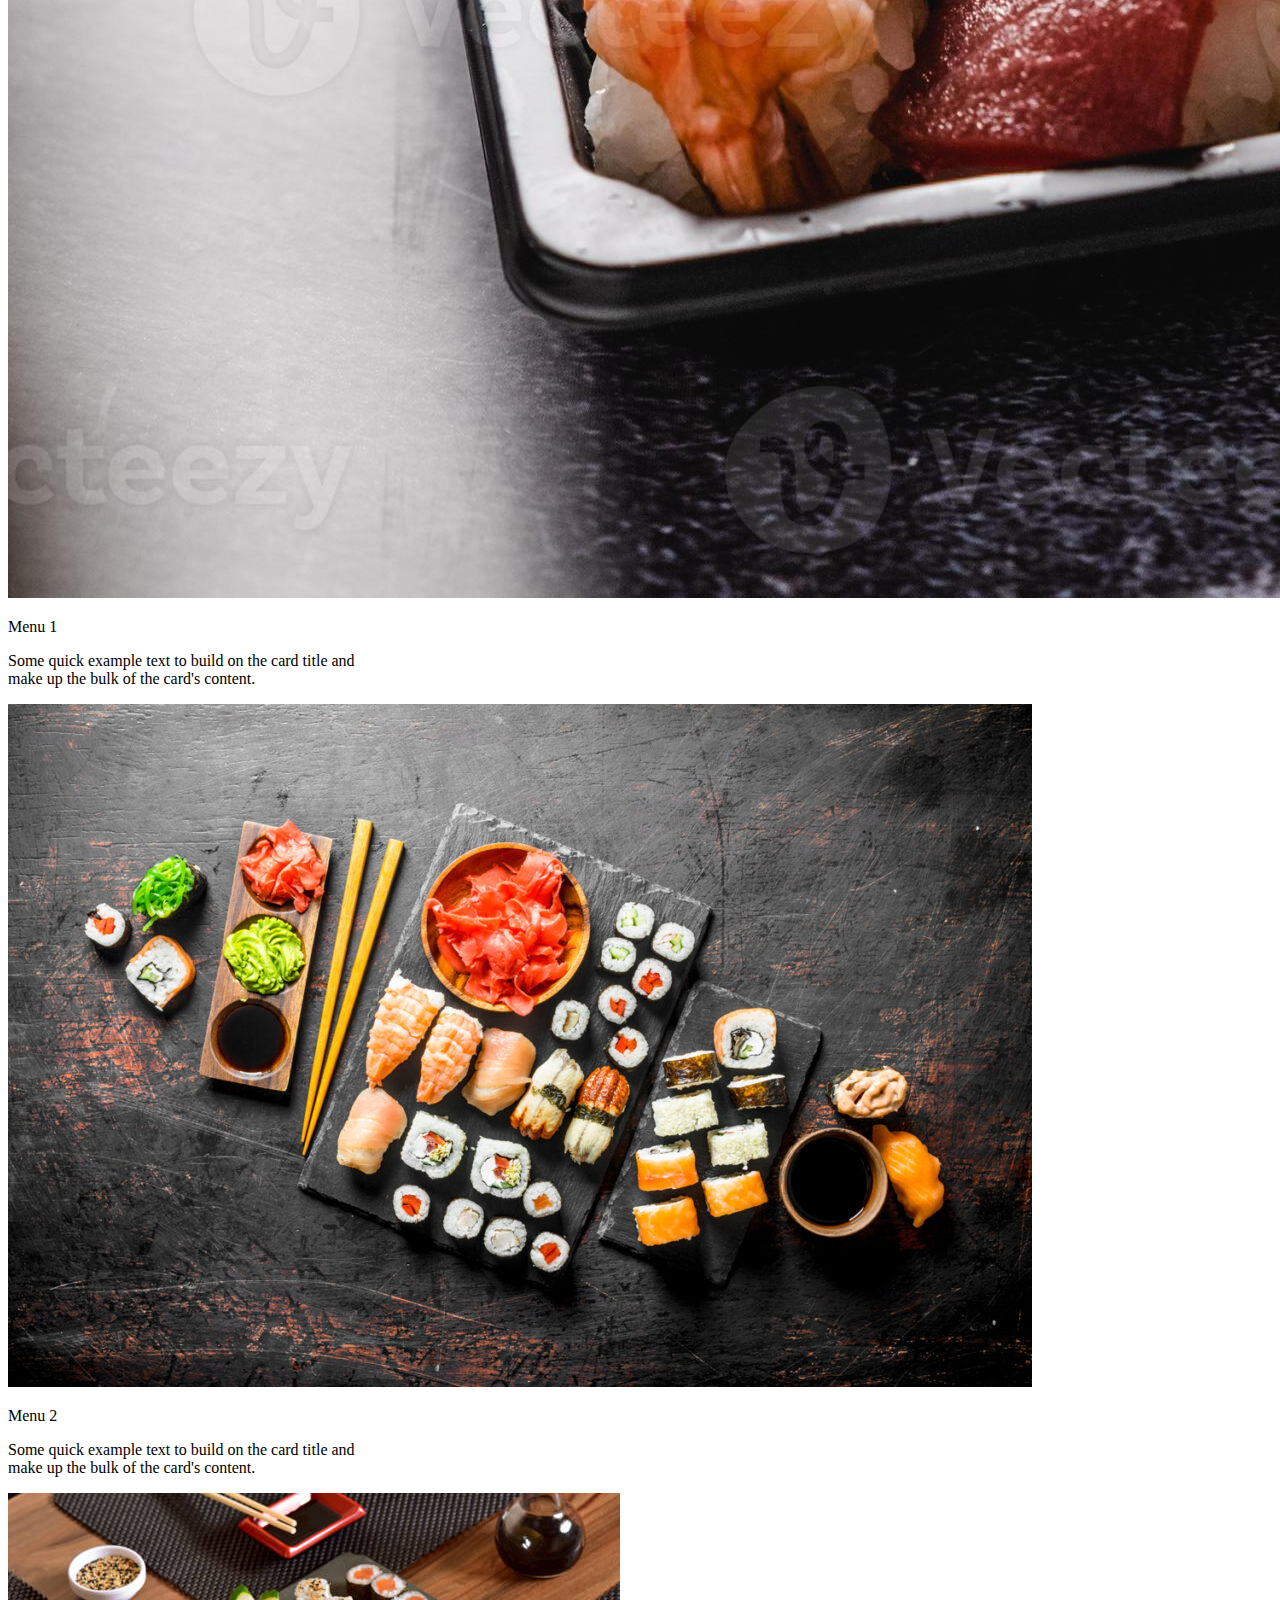
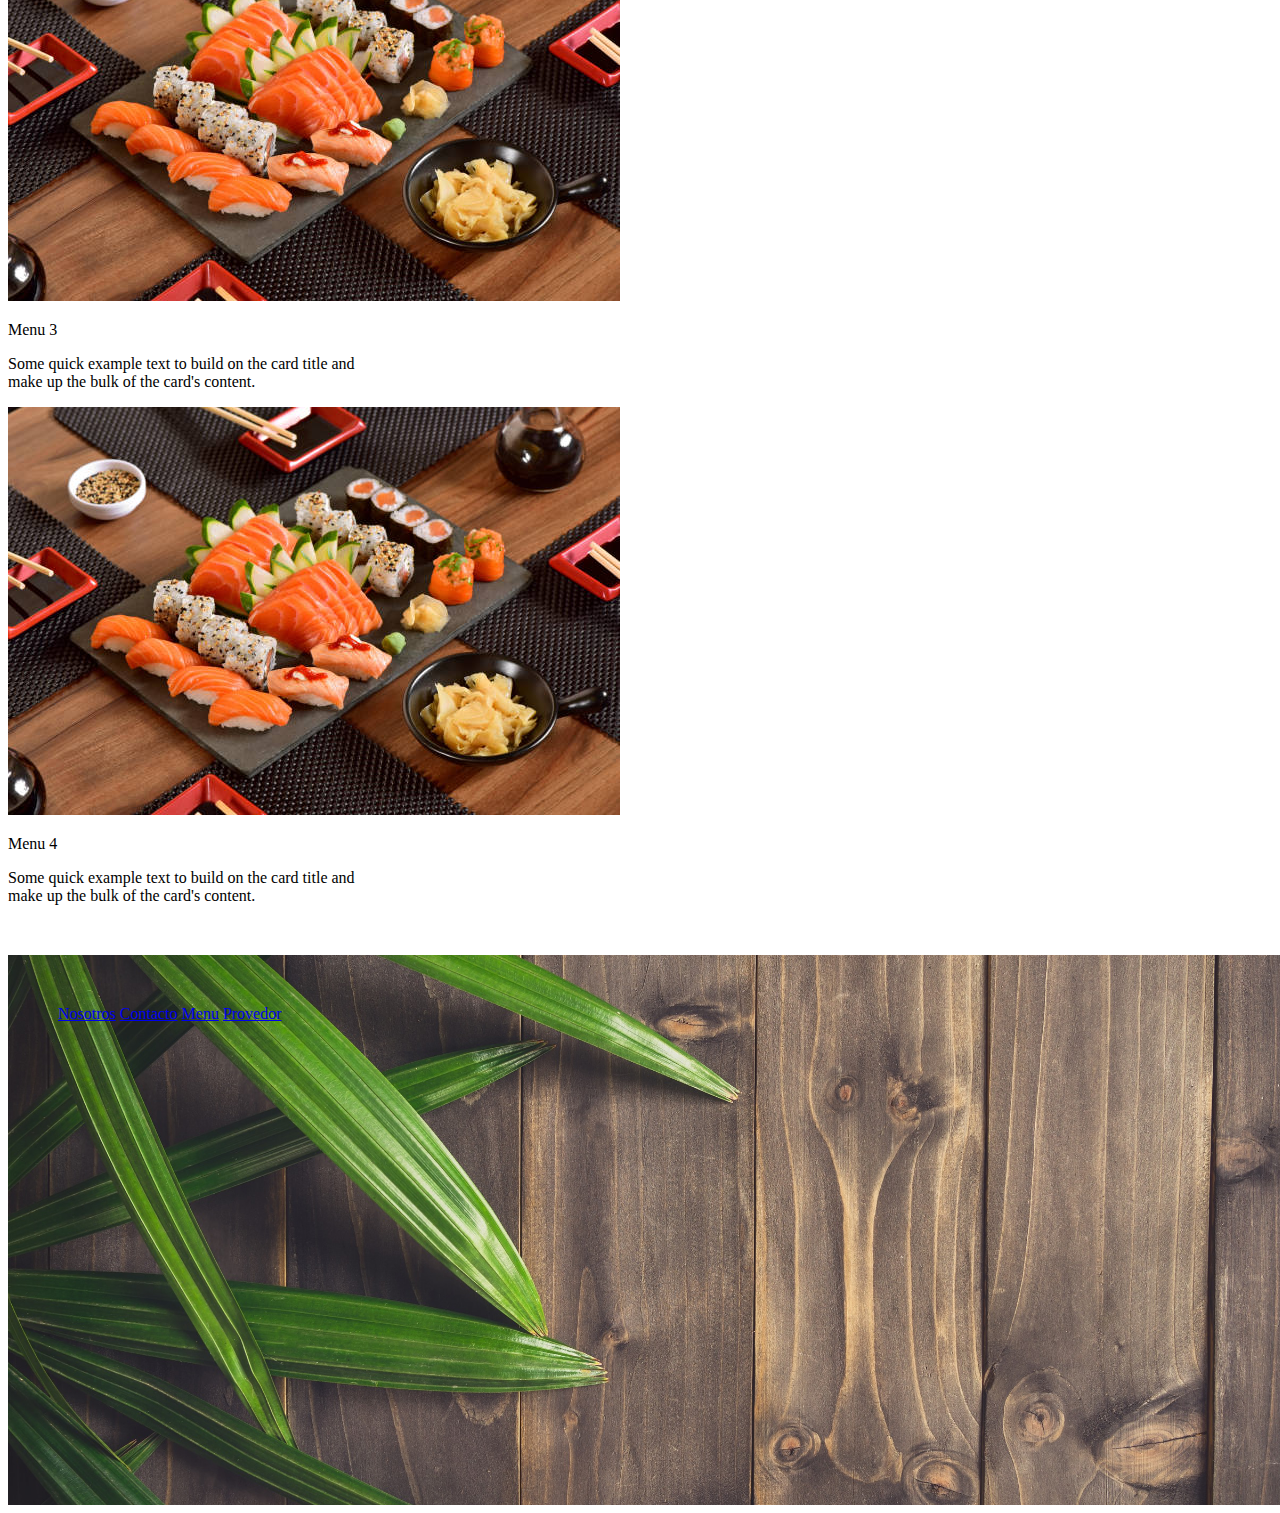
==== commit aab85aeb: "arreglo a2" ====
--- a/index.html
+++ b/index.html
@@ -1,143 +1,143 @@
-<!DOCTYPE html>
-<html lang="en">
-<head>
-    <meta charset="UTF-8">
-    <meta http-equiv="X-UA-Compatible" content="IE=edge">
-    <meta name="viewport" content="width=device-width, initial-scale=1.0">
-    <title>Sushi</title>
-  
-    <!-- BOOTSTRAP -->
-    <!-- CSS only -->
-    <link href="https://cdn.jsdelivr.net/npm/bootstrap@5.2.2/dist/css/bootstrap.min.css" rel="stylesheet"
-      integrity="sha384-Zenh87qX5JnK2Jl0vWa8Ck2rdkQ2Bzep5IDxbcnCeuOxjzrPF/et3URy9Bv1WTRi" crossorigin="anonymous">
-  
-    <!-- AOS -->
-    <link href="https://unpkg.com/aos@2.3.1/dist/aos.css" rel="stylesheet">
-  
-    <!-- CSS MAIN -->
-    <link rel="stylesheet" href="/css/style.css">
-  
-    <!-- fuentes -->
-    <link rel="preconnect" href="https://fonts.googleapis.com">
-    <link rel="preconnect" href="https://fonts.gstatic.com" crossorigin>
-    <link href="https://fonts.googleapis.com/css2?family=Dancing+Script&display=swap" rel="stylesheet">
-  
-</head>
-<body>
-        <header>
-            <nav class="navbar navbar-expand-lg">
-                <div class="container-fluid">
-                  <img src="img/icono3.png" alt="icono" width="85" height="80">
-                  <button class="navbar-toggler" type="button" data-bs-toggle="collapse" data-bs-target="#navbarNavAltMarkup"
-                    aria-controls="navbarNavAltMarkup" aria-expanded="false" aria-label="Toggle navigation">
-                    <span class="navbar-toggler-icon"></span>
-                  </button>
-                  <div class="collapse navbar-collapse" id="navbarNavAltMarkup">
-                    <div class="navbar-nav dark ">
-                      <a class="nav-link " href="/index.html">inicio</a>
-                      <a class="nav-link " href="/pages/nosotros.html">Nosotros</a>
-                      <a class="nav-link " href="/pages/conctato.html">Contacto</a>
-                      <a class="nav-link " href="/pages/menu.html">Menu</a>
-                      <a class="nav-link " href="/pages/provedor.html">Provedor</a>       
-                    </div>
-                  </div>
-                </div>
-            </nav>
-            <article>
-                
-            </article>
-        </header>
-        <main>
-        <!-- imagen fondo -->
-        <section class="zona1 text-p">
-          <div data-aos="fade-right" class="text-center t-top-img ">
-              <h1>Nigirizushi Sushigood</h1>
-          </div>
-        </section>
-      </main>
-        <section >
-          <div class="d-flex  text-center align-items-center mb-5 justify-content-center .container-fluid">
-            
-            <img src="img/menu2.jpg" class=" col-6  mt-5 display" alt="foto-comida"  >
-            <article data-aos="fade-left" class="col-6 ">
-            <p class="fs-1">El sushi</p>
-            <p class="me-2 ms-2">Este alimento es buena fuente de proteínas y vitaminas entre las que se incluye la vitamina D. También de grasas saludables, cuya ingesta forma parte de la regulación de la presión arterial, en procesos inflamatorios y en la coagulación sanguínea.</p>
-            </article>
-          </div>
-        </section>
-        <section class="zona2">
-          <div class="text-center text-decoration-underline mt-4">
-            <h2>Especial ofertas</h2>
-          </div>
-          <!-- card bootstrap -->
-            <div class="conteiner-cards row  text- align-items-center justify-content-evenly">
-            <div class="card col-xl-4 col-md-6 col-sm-12 mt-4 " style="width: 23em;">
-              <img src="img/menu 1.jpg" class="card-img-top" alt="...">
-              <div class="card-body">
-              <p class="fs-2">Menu 1</p>
-              <p class="card-text">Some quick example text to build on the card title and make up the bulk of the card's content.</p>
-              </div>
-            </div>
-
-            <div class="card col-xl-4 col-md-6 col-sm-12 mt-4 " style="width: 23em;">
-              <img src="img/menu2.jpg" class="card-img-top" alt="...">
-              <div class="card-body">
-              <p class="fs-2">Menu 2</p>
-              <p class="card-text">Some quick example text to build on the card title and make up the bulk of the card's content.</p>
-              </div>
-            </div>
-
-            <div class="card col-xl-4 col-sm-12 mt-4" style="width: 23em;">
-              <img src="img/menu3.jpg" class="card-img-top" alt="...">
-              <div class="card-body">
-              <p class="fs-2">Menu 3</p>
-              <p class="card-text">Some quick example text to build on the card title and make up the bulk of the card's content.</p>
-              </div>
-            </div>
-      
-            <div class="card col-xl-4 col-sm-12 mt-4 " style="width: 23em;">
-              <img src="img/menu3.jpg" class="card-img-top" alt="...">
-              <div class="card-body">
-              <p class="fs-2">Menu 4</p>
-              <p class="card-text">Some quick example text to build on the card title and make up the bulk of the card's content.</p>
-              </div>
-            </div>
-          </div>
-    </section>
-
-        <footer>
-          <section class="zona3">
-          <div class="text-center navbar-nav mt-4 ">
-            <a class="nav-link white " href="/html/nosotros.html">Nosotros</a>
-            <a class="nav-link white" href="/html/conctato.html">Contacto</a>
-            <a class="nav-link white" href="/html/menu.html">Menu</a>
-            <a class="nav-link white" href="/html/menu.html">Provedor</a>       
-          </div>
-        </section>
-        </footer>
-
-
-
-
-    <!-- scrip navbar -->
-            <script type="text/javascript">
-                window.addEventListener("scroll", function(){
-                    var header = document.querySelector("header");
-                    header.classList.toggle("abajo",window.scrollY>0);
-                })
-            </script>
-
-    <!-- AOS -->
-    <script src="https://unpkg.com/aos@2.3.1/dist/aos.js"></script>
-    <script>
-      AOS.init();
-    </script>
-
-    <!--BOOTRAP-->
-    <!-- JavaScript Bundle with Popper -->
-    <script src="https://cdn.jsdelivr.net/npm/bootstrap@5.2.2/dist/js/bootstrap.bundle.min.js"
-    integrity="sha384-OERcA2EqjJCMA+/3y+gxIOqMEjwtxJY7qPCqsdltbNJuaOe923+mo//f6V8Qbsw3"
-    crossorigin="anonymous"></script>
-
-</body>
+<!DOCTYPE html>
+<html lang="en">
+<head>
+    <meta charset="UTF-8">
+    <meta http-equiv="X-UA-Compatible" content="IE=edge">
+    <meta name="viewport" content="width=device-width, initial-scale=1.0">
+    <title>Sushi</title>
+  
+    <!-- BOOTSTRAP -->
+    <!-- CSS only -->
+    <link href="https://cdn.jsdelivr.net/npm/bootstrap@5.2.2/dist/css/bootstrap.min.css" rel="stylesheet"
+      integrity="sha384-Zenh87qX5JnK2Jl0vWa8Ck2rdkQ2Bzep5IDxbcnCeuOxjzrPF/et3URy9Bv1WTRi" crossorigin="anonymous">
+  
+    <!-- AOS -->
+    <link href="https://unpkg.com/aos@2.3.1/dist/aos.css" rel="stylesheet">
+  
+    <!-- CSS MAIN -->
+    <link rel="stylesheet" href="/css/style.css">
+  
+    <!-- fuentes -->
+    <link rel="preconnect" href="https://fonts.googleapis.com">
+    <link rel="preconnect" href="https://fonts.gstatic.com" crossorigin>
+    <link href="https://fonts.googleapis.com/css2?family=Dancing+Script&display=swap" rel="stylesheet">
+  
+</head>
+<body>
+        <header>
+            <nav class="navbar navbar-expand-lg">
+                <div class="container-fluid">
+                  <img src="img/icono3.png" alt="icono" width="85" height="80">
+                  <button class="navbar-toggler" type="button" data-bs-toggle="collapse" data-bs-target="#navbarNavAltMarkup"
+                    aria-controls="navbarNavAltMarkup" aria-expanded="false" aria-label="Toggle navigation">
+                    <span class="navbar-toggler-icon"></span>
+                  </button>
+                  <div class="collapse navbar-collapse" id="navbarNavAltMarkup">
+                    <div class="navbar-nav dark ">
+                      <a class="nav-link " href="/index.html">inicio</a>
+                      <a class="nav-link " href="/pages/nosotros.html">Nosotros</a>
+                      <a class="nav-link " href="/pages/conctato.html">Contacto</a>
+                      <a class="nav-link " href="/pages/menu.html">Menu</a>
+                      <a class="nav-link " href="/pages/provedor.html">Provedor</a>       
+                    </div>
+                  </div>
+                </div>
+            </nav>
+            <article>
+                
+            </article>
+        </header>
+        <main>
+        <!-- imagen fondo -->
+        <section class="zona1 text-p">
+          <div data-aos="fade-right" class="text-center t-top-img ">
+              <h1>Nigirizushi Sushigood</h1>
+          </div>
+        </section>
+      </main>
+        <section >
+          <div class="d-flex  text-center align-items-center mb-5 justify-content-center .container-fluid">
+            
+            <img src="img/menu2.jpg" class=" col-6  mt-5 display" alt="foto-comida"  >
+            <article data-aos="fade-left" class="col-6 ">
+            <p class="fs-1">El sushi</p>
+            <p class="me-2 ms-2">Este alimento es buena fuente de proteínas y vitaminas entre las que se incluye la vitamina D. También de grasas saludables, cuya ingesta forma parte de la regulación de la presión arterial, en procesos inflamatorios y en la coagulación sanguínea.</p>
+            </article>
+          </div>
+        </section>
+        <section class="zona2">
+          <div class="text-center text-decoration-underline mt-4">
+            <h2>Especial ofertas</h2>
+          </div>
+          <!-- card bootstrap -->
+            <div class="conteiner-cards row  text- align-items-center justify-content-evenly">
+            <div class="card col-xl-4 col-md-6 col-sm-12 mt-4 " style="width: 23em;">
+              <img src="img/menu 1.jpg" class="card-img-top" alt="...">
+              <div class="card-body">
+              <p class="fs-2">Menu 1</p>
+              <p class="card-text">Some quick example text to build on the card title and make up the bulk of the card's content.</p>
+              </div>
+            </div>
+
+            <div class="card col-xl-4 col-md-6 col-sm-12 mt-4 " style="width: 23em;">
+              <img src="img/menu2.jpg" class="card-img-top" alt="...">
+              <div class="card-body">
+              <p class="fs-2">Menu 2</p>
+              <p class="card-text">Some quick example text to build on the card title and make up the bulk of the card's content.</p>
+              </div>
+            </div>
+
+            <div class="card col-xl-4 col-sm-12 mt-4" style="width: 23em;">
+              <img src="img/menu3.jpg" class="card-img-top" alt="...">
+              <div class="card-body">
+              <p class="fs-2">Menu 3</p>
+              <p class="card-text">Some quick example text to build on the card title and make up the bulk of the card's content.</p>
+              </div>
+            </div>
+      
+            <div class="card col-xl-4 col-sm-12 mt-4 " style="width: 23em;">
+              <img src="img/menu3.jpg" class="card-img-top" alt="...">
+              <div class="card-body">
+              <p class="fs-2">Menu 4</p>
+              <p class="card-text">Some quick example text to build on the card title and make up the bulk of the card's content.</p>
+              </div>
+            </div>
+          </div>
+    </section>
+
+        <footer>
+          <section class="zona3">
+          <div class="text-center navbar-nav mt-4 ">
+            <a class="nav-link " href="/pages/nosotros.html">Nosotros</a>
+            <a class="nav-link " href="/pages/conctato.html">Contacto</a>
+            <a class="nav-link " href="/pages/menu.html">Menu</a>
+            <a class="nav-link " href="/pages/provedor.html">Provedor</a>     
+          </div>
+        </section>
+        </footer>
+
+
+
+
+    <!-- scrip navbar -->
+            <script type="text/javascript">
+                window.addEventListener("scroll", function(){
+                    var header = document.querySelector("header");
+                    header.classList.toggle("abajo",window.scrollY>0);
+                })
+            </script>
+
+    <!-- AOS -->
+    <script src="https://unpkg.com/aos@2.3.1/dist/aos.js"></script>
+    <script>
+      AOS.init();
+    </script>
+
+    <!--BOOTRAP-->
+    <!-- JavaScript Bundle with Popper -->
+    <script src="https://cdn.jsdelivr.net/npm/bootstrap@5.2.2/dist/js/bootstrap.bundle.min.js"
+    integrity="sha384-OERcA2EqjJCMA+/3y+gxIOqMEjwtxJY7qPCqsdltbNJuaOe923+mo//f6V8Qbsw3"
+    crossorigin="anonymous"></script>
+
+</body>
 </html>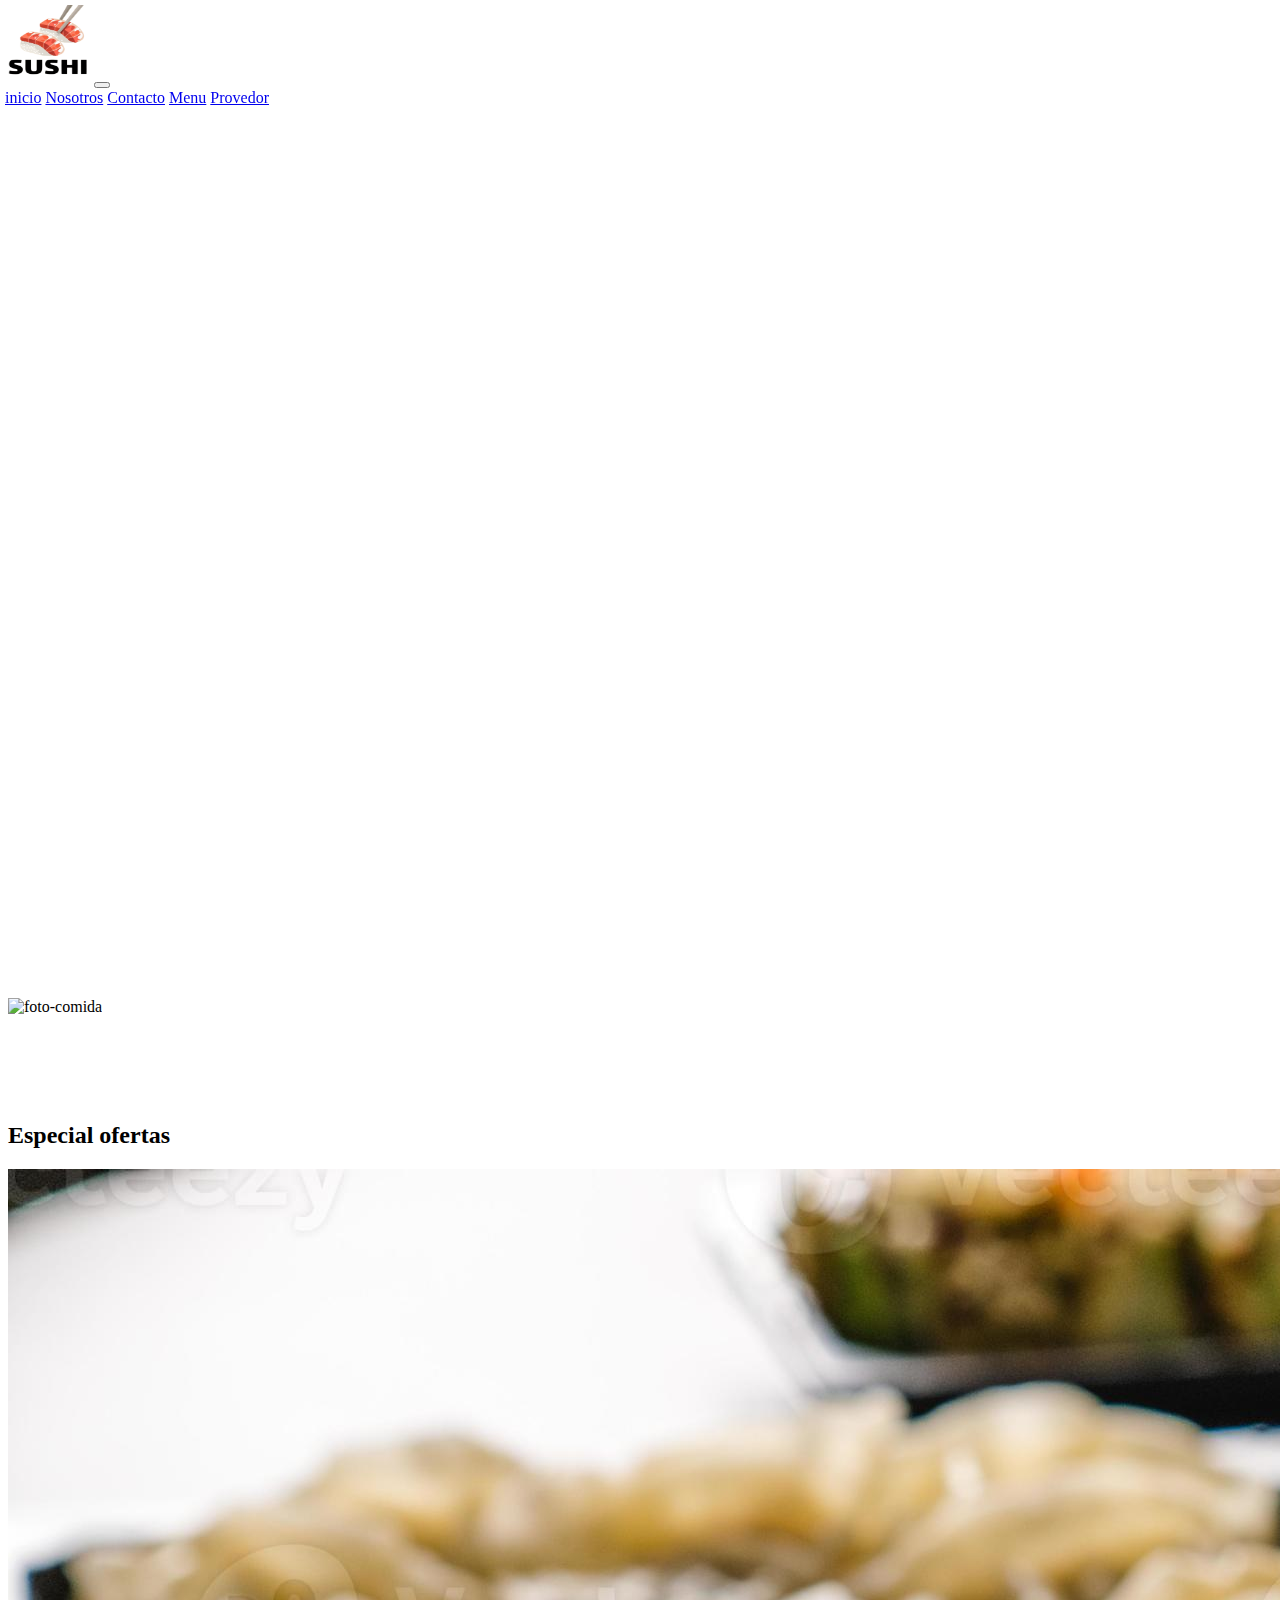
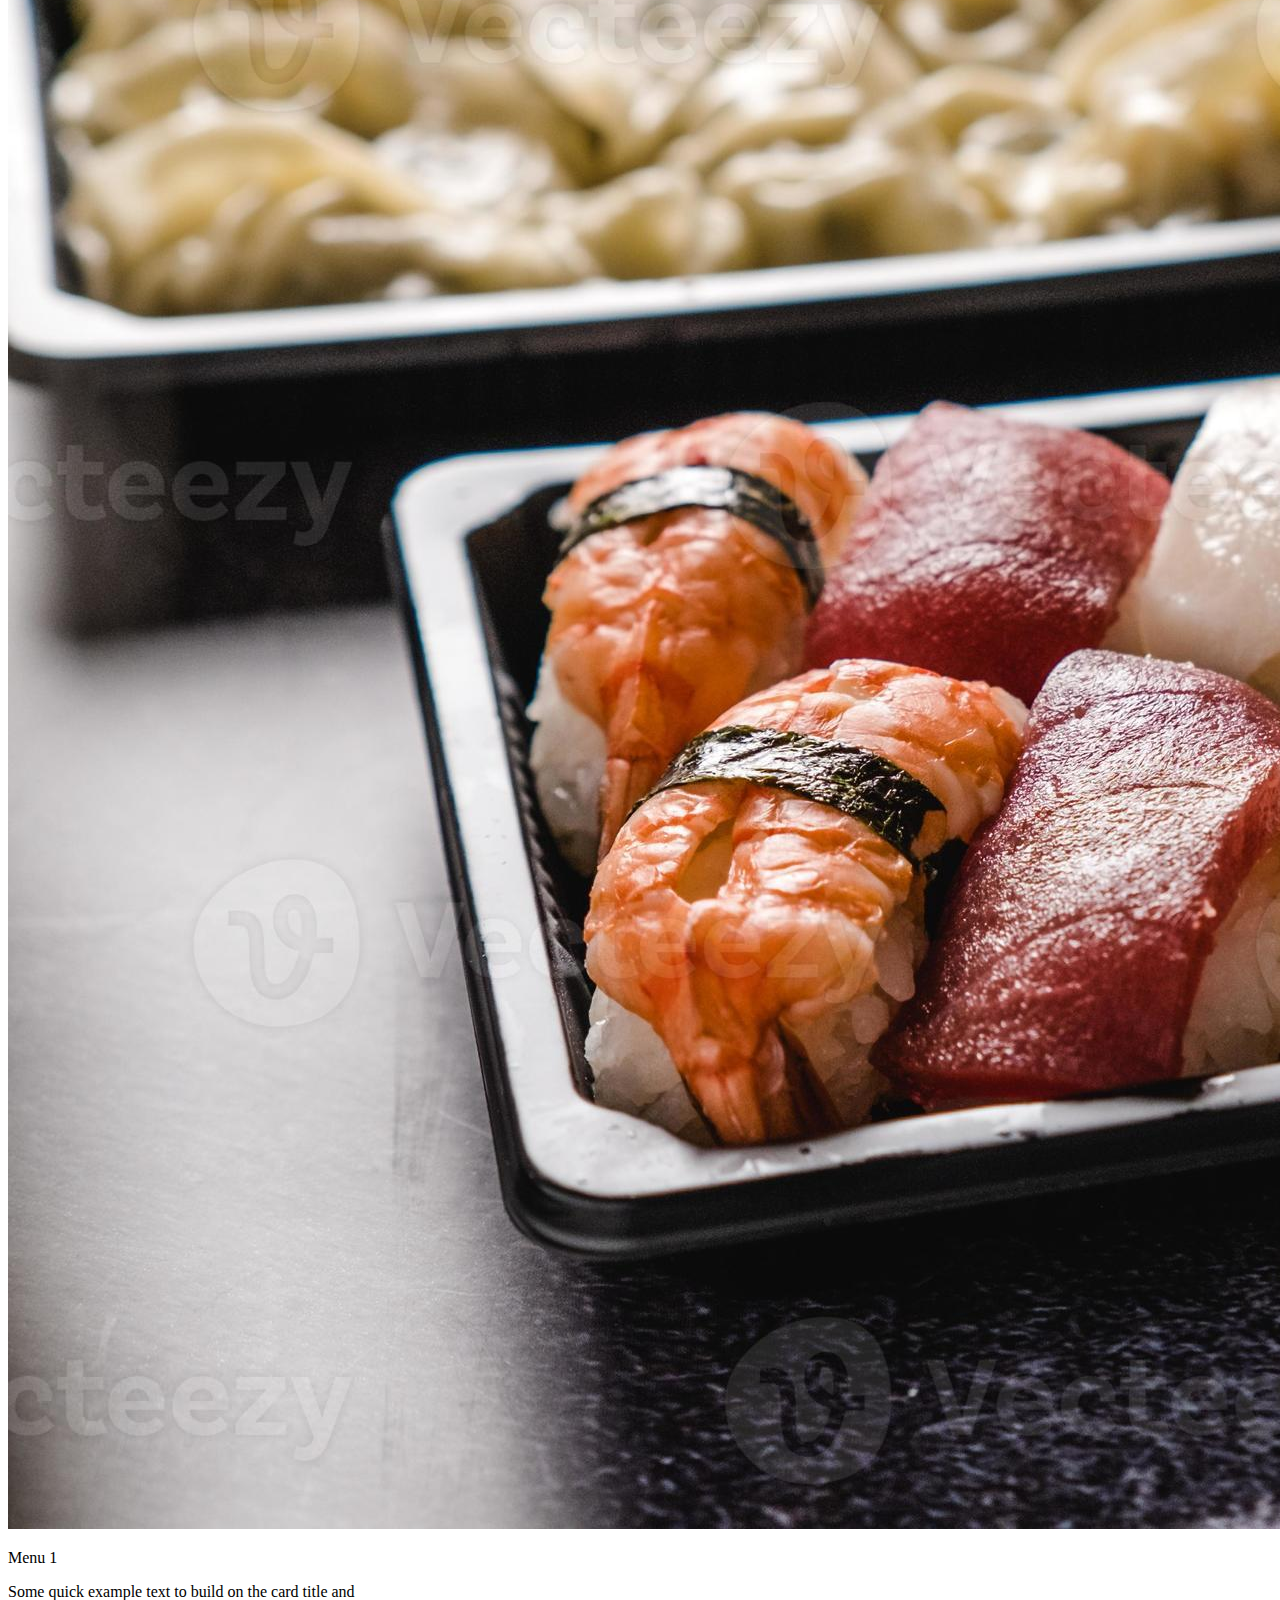
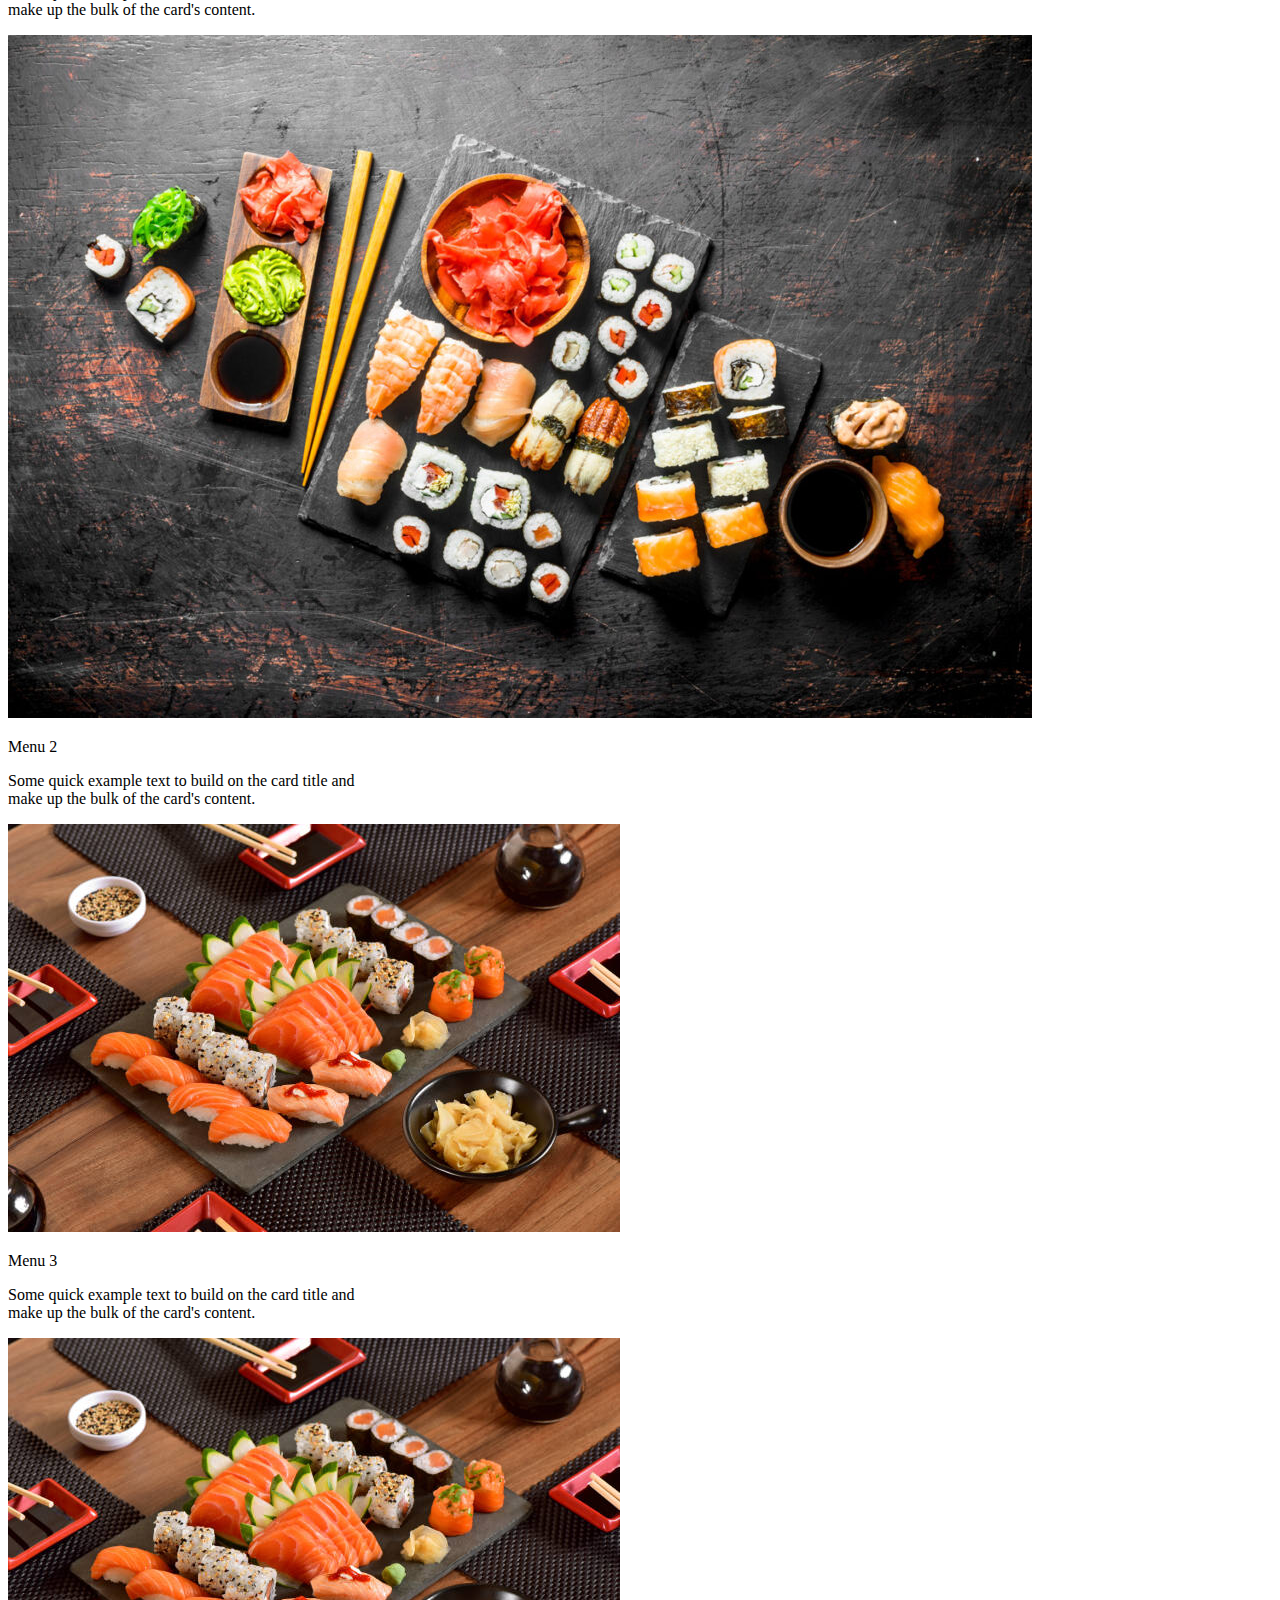
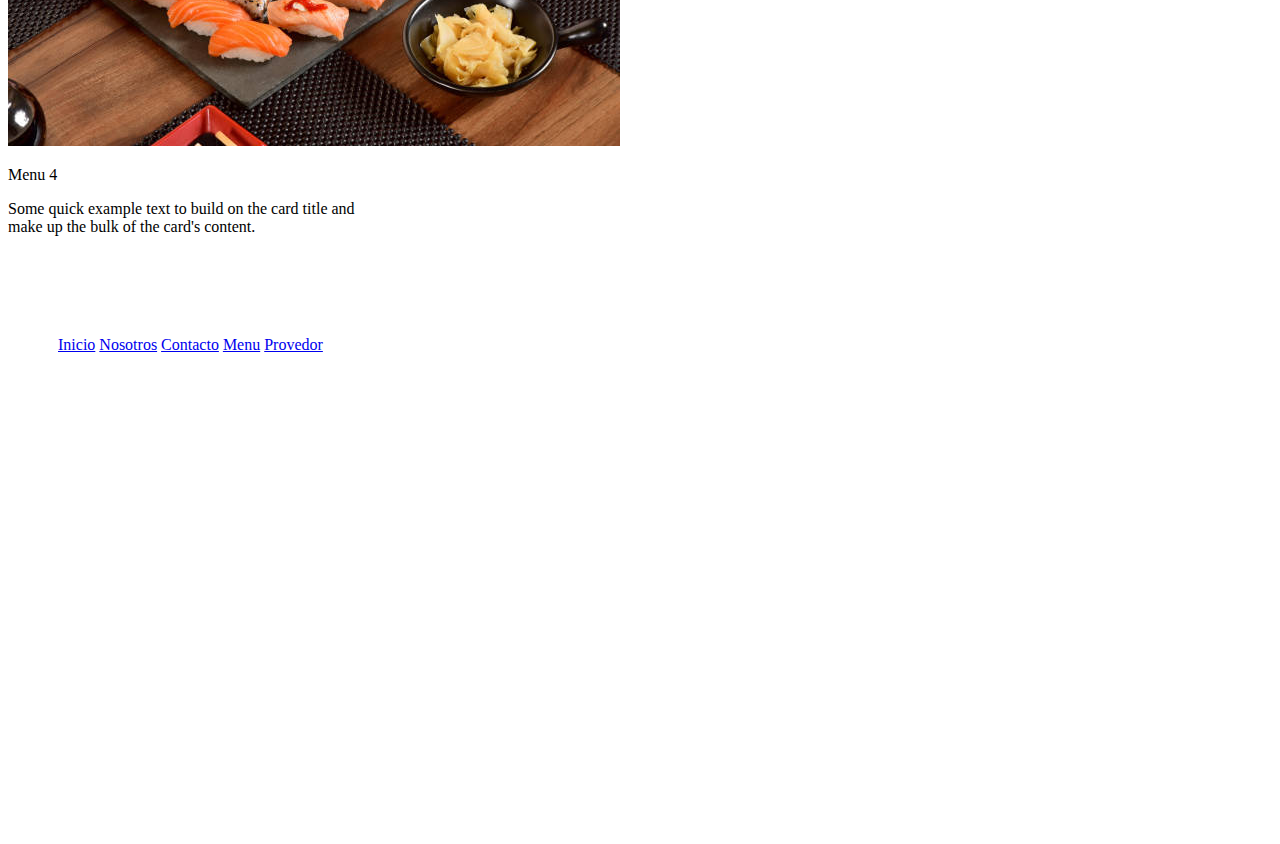
==== commit 04d99a15: "correcion . en a" ====
--- a/index.html
+++ b/index.html
@@ -15,7 +15,7 @@
     <link href="https://unpkg.com/aos@2.3.1/dist/aos.css" rel="stylesheet">
   
     <!-- CSS MAIN -->
-    <link rel="stylesheet" href="/css/style.css">
+    <link rel="stylesheet" href="./css/style.css">
   
     <!-- fuentes -->
     <link rel="preconnect" href="https://fonts.googleapis.com">
@@ -27,18 +27,18 @@
         <header>
             <nav class="navbar navbar-expand-lg">
                 <div class="container-fluid">
-                  <img src="img/icono3.png" alt="icono" width="85" height="80">
+                  <img src="./img/icono3.png" alt="icono" width="85" height="80">
                   <button class="navbar-toggler" type="button" data-bs-toggle="collapse" data-bs-target="#navbarNavAltMarkup"
                     aria-controls="navbarNavAltMarkup" aria-expanded="false" aria-label="Toggle navigation">
                     <span class="navbar-toggler-icon"></span>
                   </button>
                   <div class="collapse navbar-collapse" id="navbarNavAltMarkup">
-                    <div class="navbar-nav dark ">
-                      <a class="nav-link " href="/index.html">inicio</a>
-                      <a class="nav-link " href="/pages/nosotros.html">Nosotros</a>
-                      <a class="nav-link " href="/pages/conctato.html">Contacto</a>
-                      <a class="nav-link " href="/pages/menu.html">Menu</a>
-                      <a class="nav-link " href="/pages/provedor.html">Provedor</a>       
+                    <div class="navbar-nav dark">
+                      <a class="nav-link " href="index.html">inicio</a>
+                      <a class="nav-link " href="./pages/nosotros.html">Nosotros</a>
+                      <a class="nav-link " href="./pages/conctato.html">Contacto</a>
+                      <a class="nav-link " href="./pages/menu.html">Menu</a>
+                      <a class="nav-link " href="./pages/provedor.html">Provedor</a>       
                     </div>
                   </div>
                 </div>
@@ -58,7 +58,7 @@
         <section >
           <div class="d-flex  text-center align-items-center mb-5 justify-content-center .container-fluid">
             
-            <img src="img/menu2.jpg" class=" col-6  mt-5 display" alt="foto-comida"  >
+            <img src=".img/menu2.jpg" class=" col-6  mt-5 display" alt="foto-comida"  >
             <article data-aos="fade-left" class="col-6 ">
             <p class="fs-1">El sushi</p>
             <p class="me-2 ms-2">Este alimento es buena fuente de proteínas y vitaminas entre las que se incluye la vitamina D. También de grasas saludables, cuya ingesta forma parte de la regulación de la presión arterial, en procesos inflamatorios y en la coagulación sanguínea.</p>
@@ -72,7 +72,7 @@
           <!-- card bootstrap -->
             <div class="conteiner-cards row  text- align-items-center justify-content-evenly">
             <div class="card col-xl-4 col-md-6 col-sm-12 mt-4 " style="width: 23em;">
-              <img src="img/menu 1.jpg" class="card-img-top" alt="...">
+              <img src="./img/menu 1.jpg" class="card-img-top" alt="...">
               <div class="card-body">
               <p class="fs-2">Menu 1</p>
               <p class="card-text">Some quick example text to build on the card title and make up the bulk of the card's content.</p>
@@ -80,7 +80,7 @@
             </div>
 
             <div class="card col-xl-4 col-md-6 col-sm-12 mt-4 " style="width: 23em;">
-              <img src="img/menu2.jpg" class="card-img-top" alt="...">
+              <img src="./img/menu2.jpg" class="card-img-top" alt="...">
               <div class="card-body">
               <p class="fs-2">Menu 2</p>
               <p class="card-text">Some quick example text to build on the card title and make up the bulk of the card's content.</p>
@@ -88,7 +88,7 @@
             </div>
 
             <div class="card col-xl-4 col-sm-12 mt-4" style="width: 23em;">
-              <img src="img/menu3.jpg" class="card-img-top" alt="...">
+              <img src="./img/menu3.jpg" class="card-img-top" alt="...">
               <div class="card-body">
               <p class="fs-2">Menu 3</p>
               <p class="card-text">Some quick example text to build on the card title and make up the bulk of the card's content.</p>
@@ -96,7 +96,7 @@
             </div>
       
             <div class="card col-xl-4 col-sm-12 mt-4 " style="width: 23em;">
-              <img src="img/menu3.jpg" class="card-img-top" alt="...">
+              <img src="./img/menu3.jpg" class="card-img-top" alt="...">
               <div class="card-body">
               <p class="fs-2">Menu 4</p>
               <p class="card-text">Some quick example text to build on the card title and make up the bulk of the card's content.</p>
@@ -108,10 +108,11 @@
         <footer>
           <section class="zona3">
           <div class="text-center navbar-nav mt-4 ">
-            <a class="nav-link " href="/pages/nosotros.html">Nosotros</a>
-            <a class="nav-link " href="/pages/conctato.html">Contacto</a>
-            <a class="nav-link " href="/pages/menu.html">Menu</a>
-            <a class="nav-link " href="/pages/provedor.html">Provedor</a>     
+            <a class="nav-link " href="../index.html">Inicio</a>
+            <a class="nav-link " href="./nosotros.html">Nosotros</a>
+            <a class="nav-link " href="./conctato.html">Contacto</a>
+            <a class="nav-link " href="./menu.html">Menu</a>
+            <a class="nav-link " href="./provedor.html">Provedor</a>    
           </div>
         </section>
         </footer>
--- a/css/style.css
+++ b/css/style.css
@@ -52,7 +52,7 @@
     position: relative;
     width: 100%;
     height: 110vh;
-    background: url(/img/prueba.jfif);
+    background: url(./img/prueba.jfif);
     background-size: cover;
     background-position: center center;
 }
@@ -61,7 +61,7 @@
     position: relative;
     width: 100%;
     height: 65vh;
-    background: url(/img/fondo-m2.jpg);
+    background: url(./img/fondo-m2.jpg);
     background-size: cover;
     background-position: center center;}
     
@@ -71,7 +71,7 @@
     position: relative;
     width: 100%;
     height:  50vh;
-    background: url(/img/puede.jpg);
+    background: url(./img/puede.jpg);
     background-size: cover;
     background-position: center center}
 
@@ -81,7 +81,7 @@
         position: relative;
         width: 100%;
         height:  70vh;
-        background: url(/img/fond-\ cont.jpg);
+        background: url(./img/fond-\ cont.jpg);
         background-size: cover;
         background-position: center center}
         
@@ -92,7 +92,7 @@
     position: relative;
     width: 100%;
     height:  60vh;
-    background: url(/img/ct-imagen.jpg);
+    background: url(./img/ct-imagen.jpg);
     background-size: cover;
     background-position: center center}
     
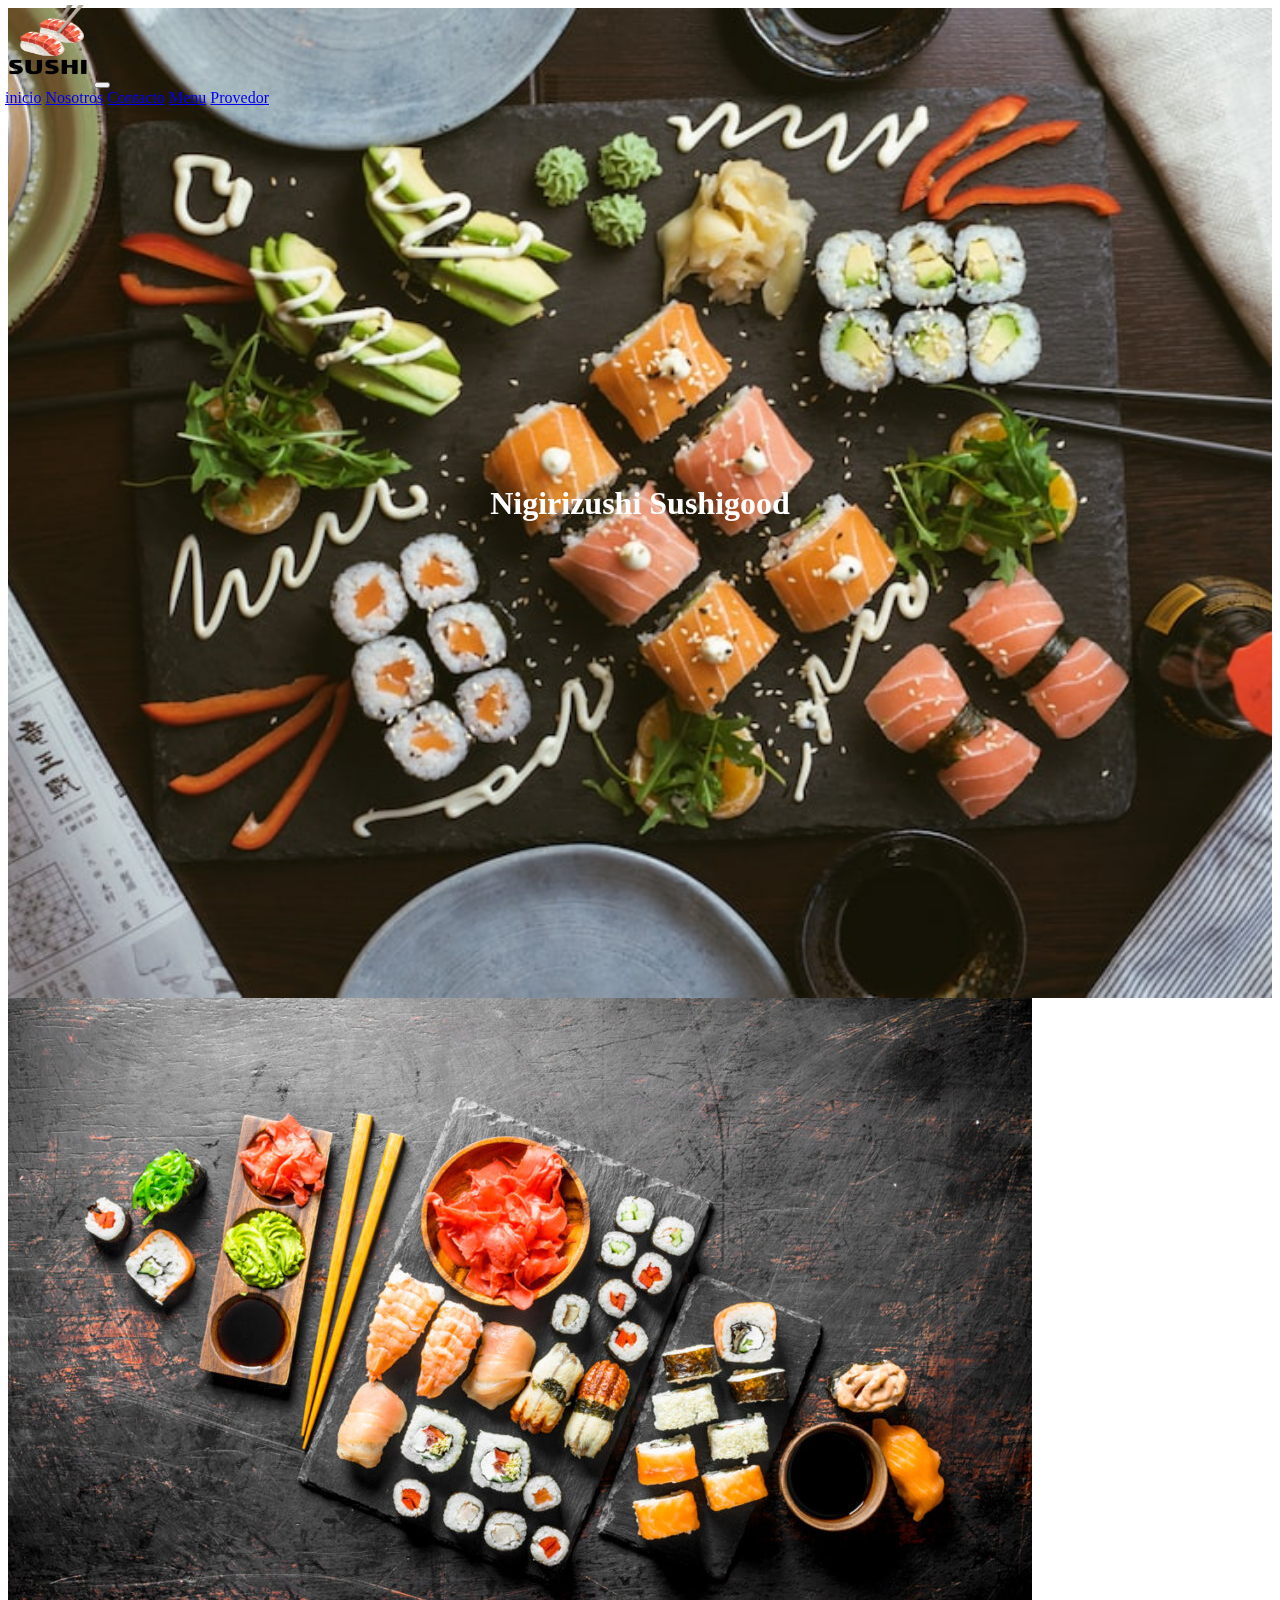
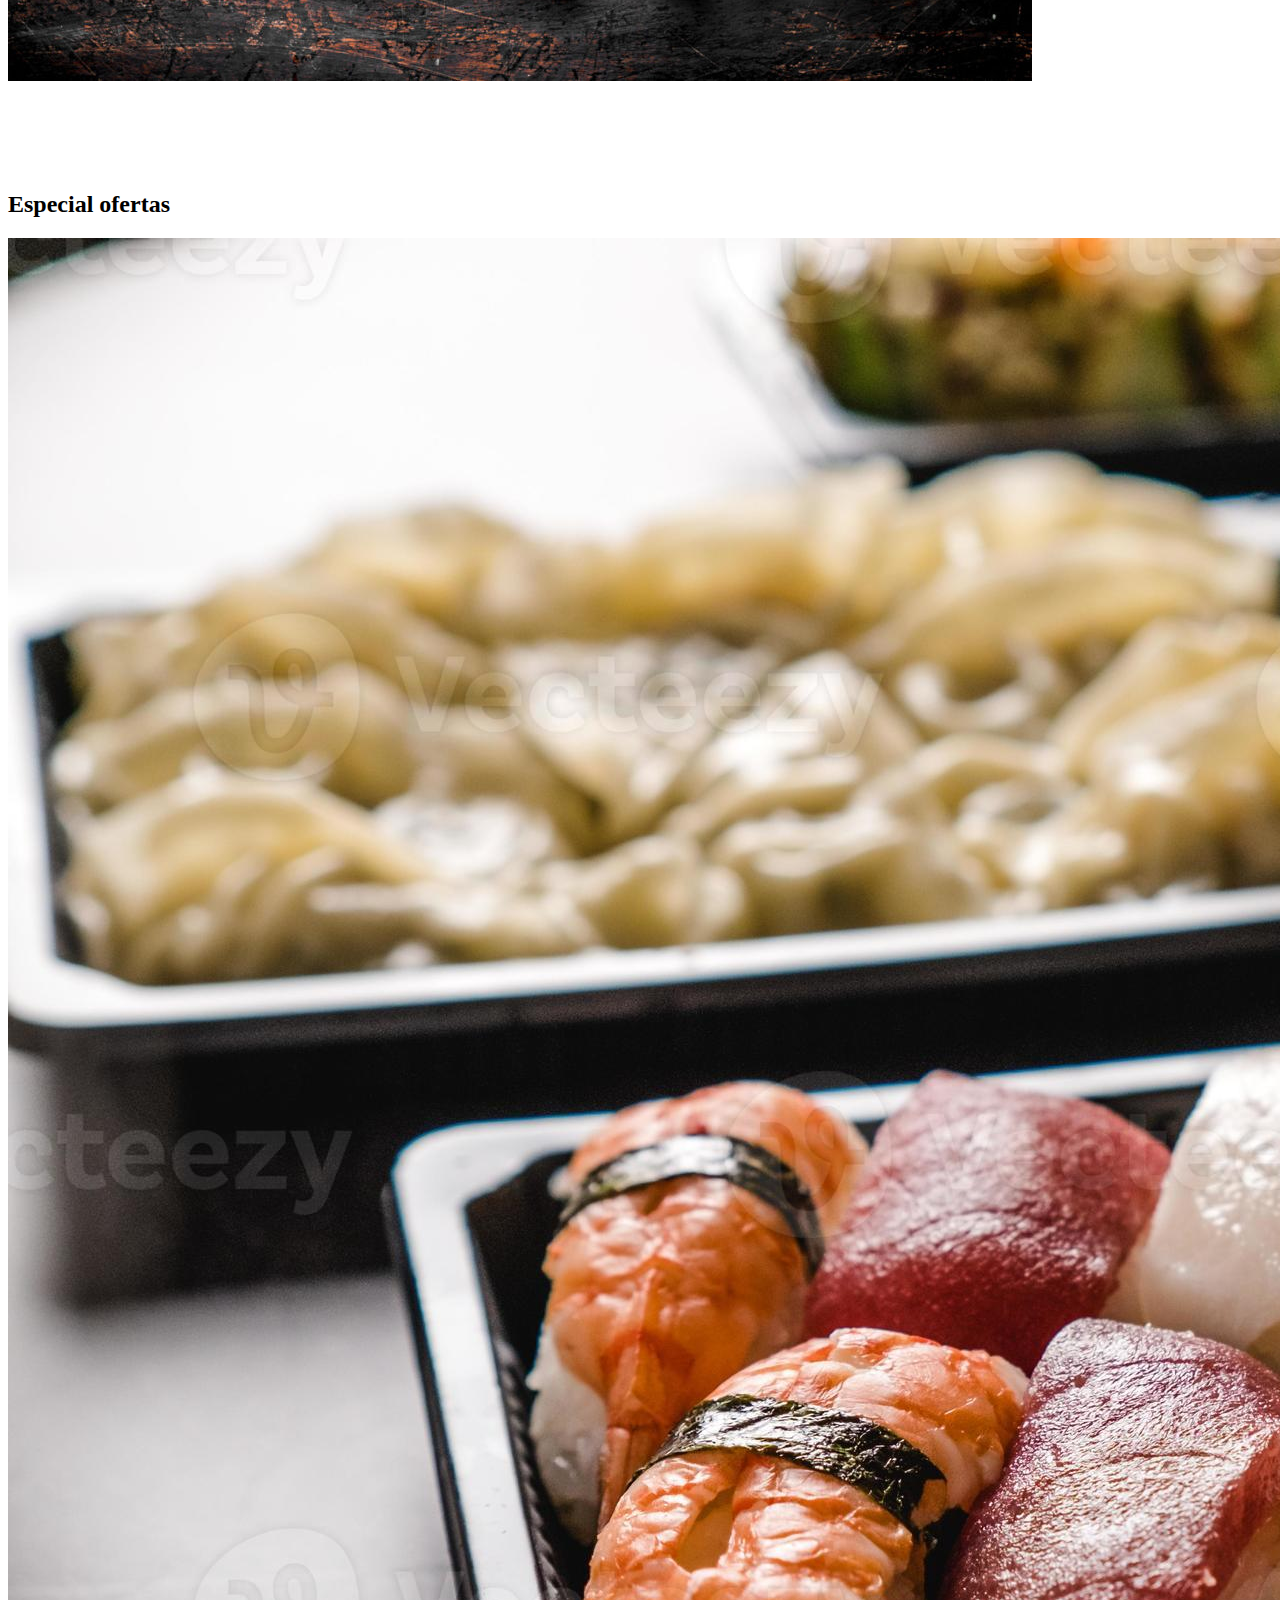
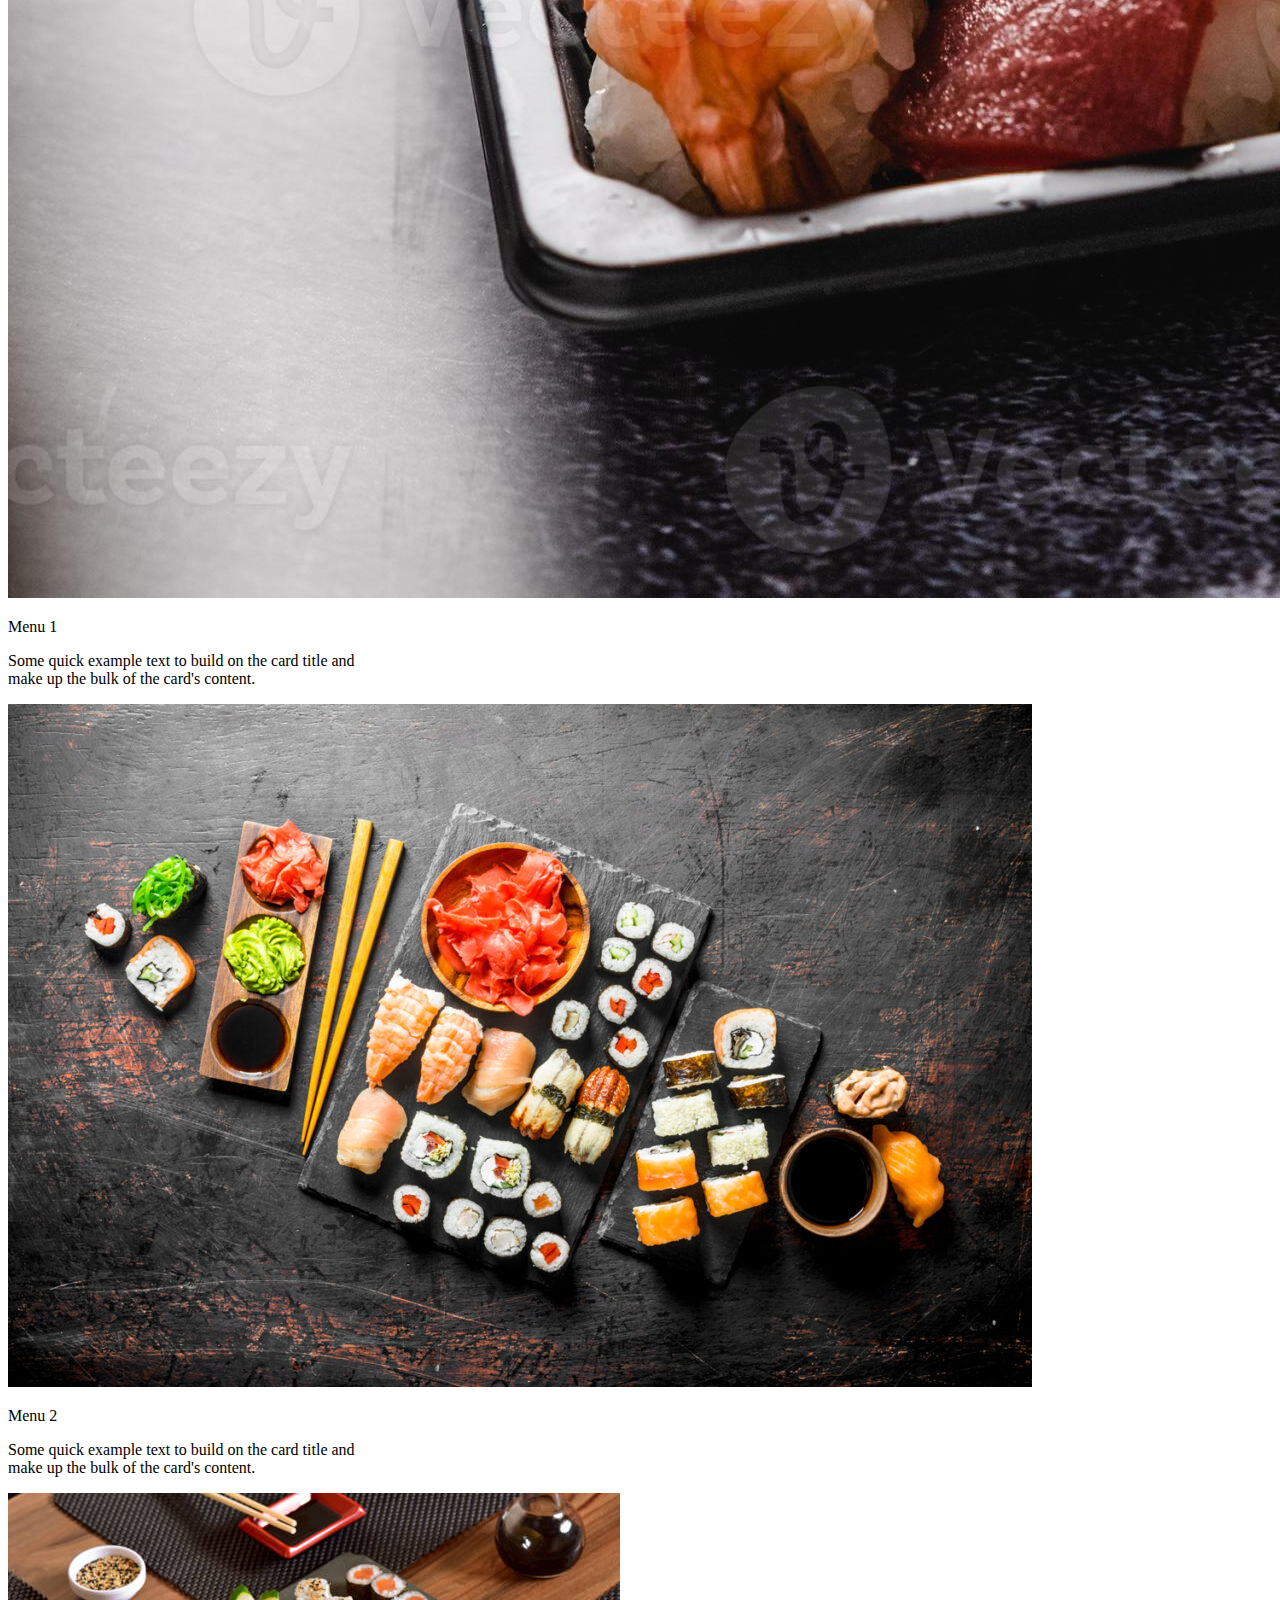
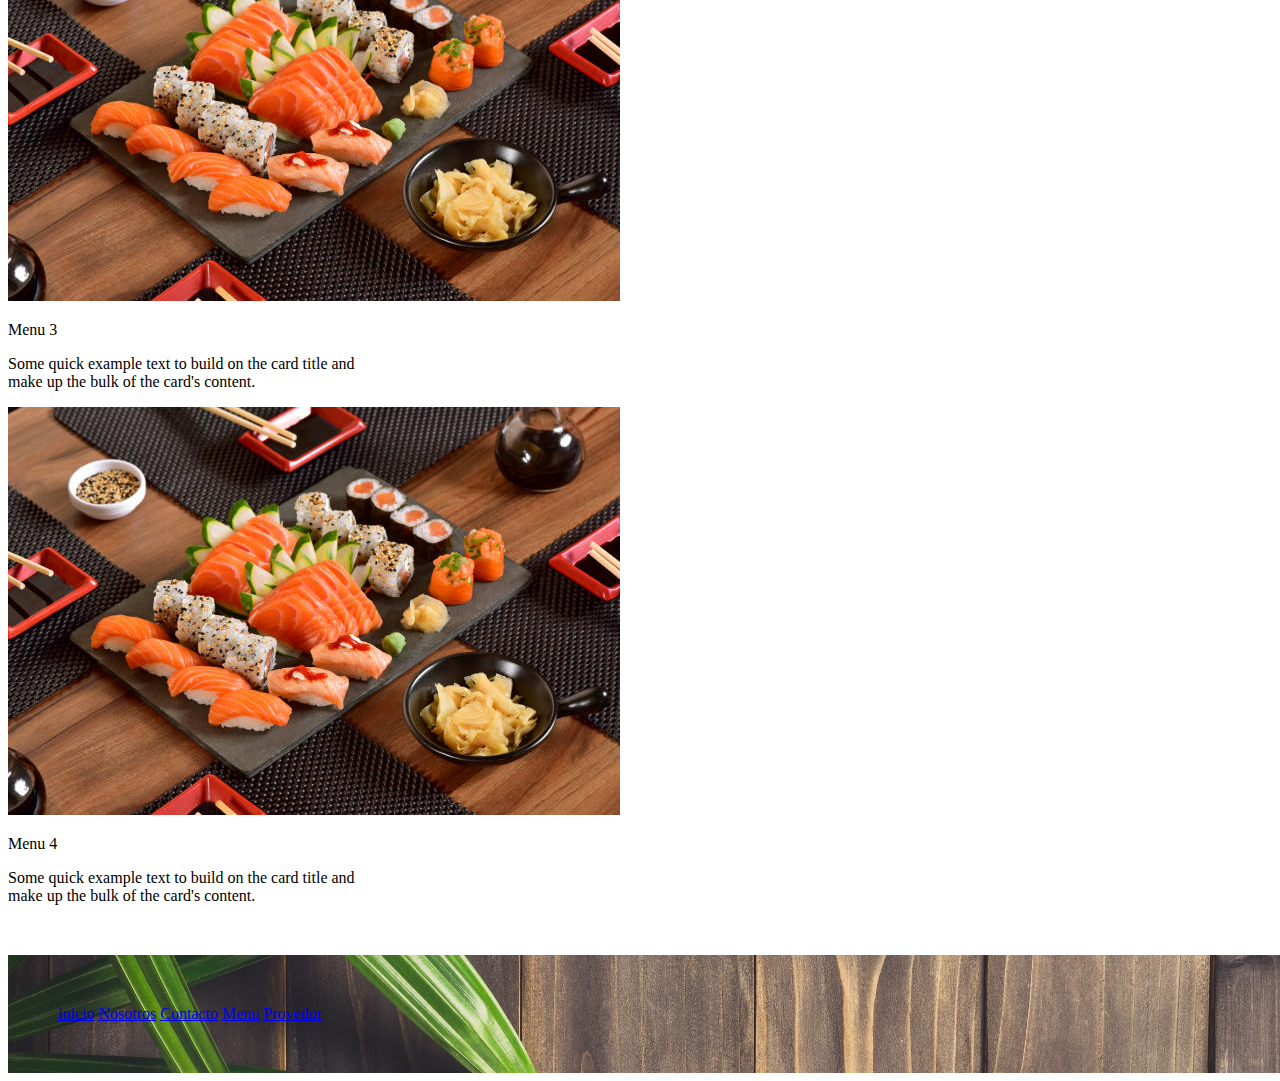
==== commit a6f47867: "primer deploy" ====
--- a/index.html
+++ b/index.html
@@ -35,10 +35,10 @@
                   <div class="collapse navbar-collapse" id="navbarNavAltMarkup">
                     <div class="navbar-nav dark">
                       <a class="nav-link " href="index.html">inicio</a>
-                      <a class="nav-link " href="./pages/nosotros.html">Nosotros</a>
-                      <a class="nav-link " href="./pages/conctato.html">Contacto</a>
-                      <a class="nav-link " href="./pages/menu.html">Menu</a>
-                      <a class="nav-link " href="./pages/provedor.html">Provedor</a>       
+                      <a class="nav-link " href="../pages/nosotros.html">Nosotros</a>
+                      <a class="nav-link " href="../pages/conctato.html">Contacto</a>
+                      <a class="nav-link " href="../pages/menu.html">Menu</a>
+                      <a class="nav-link " href="../pages/provedor.html">Provedor</a>       
                     </div>
                   </div>
                 </div>
@@ -58,7 +58,7 @@
         <section >
           <div class="d-flex  text-center align-items-center mb-5 justify-content-center .container-fluid">
             
-            <img src=".img/menu2.jpg" class=" col-6  mt-5 display" alt="foto-comida"  >
+            <img src="./img/menu2.jpg" class=" col-6  mt-5 display" alt="foto-comida"  >
             <article data-aos="fade-left" class="col-6 ">
             <p class="fs-1">El sushi</p>
             <p class="me-2 ms-2">Este alimento es buena fuente de proteínas y vitaminas entre las que se incluye la vitamina D. También de grasas saludables, cuya ingesta forma parte de la regulación de la presión arterial, en procesos inflamatorios y en la coagulación sanguínea.</p>
@@ -108,11 +108,11 @@
         <footer>
           <section class="zona3">
           <div class="text-center navbar-nav mt-4 ">
-            <a class="nav-link " href="../index.html">Inicio</a>
-            <a class="nav-link " href="./nosotros.html">Nosotros</a>
-            <a class="nav-link " href="./conctato.html">Contacto</a>
-            <a class="nav-link " href="./menu.html">Menu</a>
-            <a class="nav-link " href="./provedor.html">Provedor</a>    
+            <a class="nav-link " href="index.html">inicio</a>
+            <a class="nav-link " href="../pages/nosotros.html">Nosotros</a>
+            <a class="nav-link " href="../pages/conctato.html">Contacto</a>
+            <a class="nav-link " href="../pages/menu.html">Menu</a>
+            <a class="nav-link " href="../pages/provedor.html">Provedor</a>
           </div>
         </section>
         </footer>
--- a/css/style.css
+++ b/css/style.css
@@ -52,7 +52,7 @@
     position: relative;
     width: 100%;
     height: 110vh;
-    background: url(./img/prueba.jfif);
+    background: url(../img/prueba.jfif);
     background-size: cover;
     background-position: center center;
 }
@@ -61,19 +61,30 @@
     position: relative;
     width: 100%;
     height: 65vh;
-    background: url(./img/fondo-m2.jpg);
+    background: url(../img/fondo-m2.jpg);
     background-size: cover;
     background-position: center center;}
-    
+
+/* footer */
  .zona3{
     margin-top: 50px;
     padding: 50px;
     position: relative;
     width: 100%;
-    height:  50vh;
-    background: url(./img/puede.jpg);
+    height:  30%;
+    background: url(../img/fott.jpg);
     background-size: cover;
     background-position: center center}
+/* footer paginas */
+    .zona3-p{
+        margin-top: 50px;
+        padding: 50px;
+        position: relative;
+        width: 100%;
+        height:  30%;
+        background: url(../img/fott.jpg);
+        background-size: cover;
+        background-position: center center}
 
     /* pagina nosotros */
     .zona1-d {
@@ -81,7 +92,7 @@
         position: relative;
         width: 100%;
         height:  70vh;
-        background: url(./img/fond-\ cont.jpg);
+        background: url(../img/fond-cont.jpg);
         background-size: cover;
         background-position: center center}
         
@@ -92,7 +103,7 @@
     position: relative;
     width: 100%;
     height:  60vh;
-    background: url(./img/ct-imagen.jpg);
+    background: url(../img/ct-imagen.jpg);
     background-size: cover;
     background-position: center center}
     
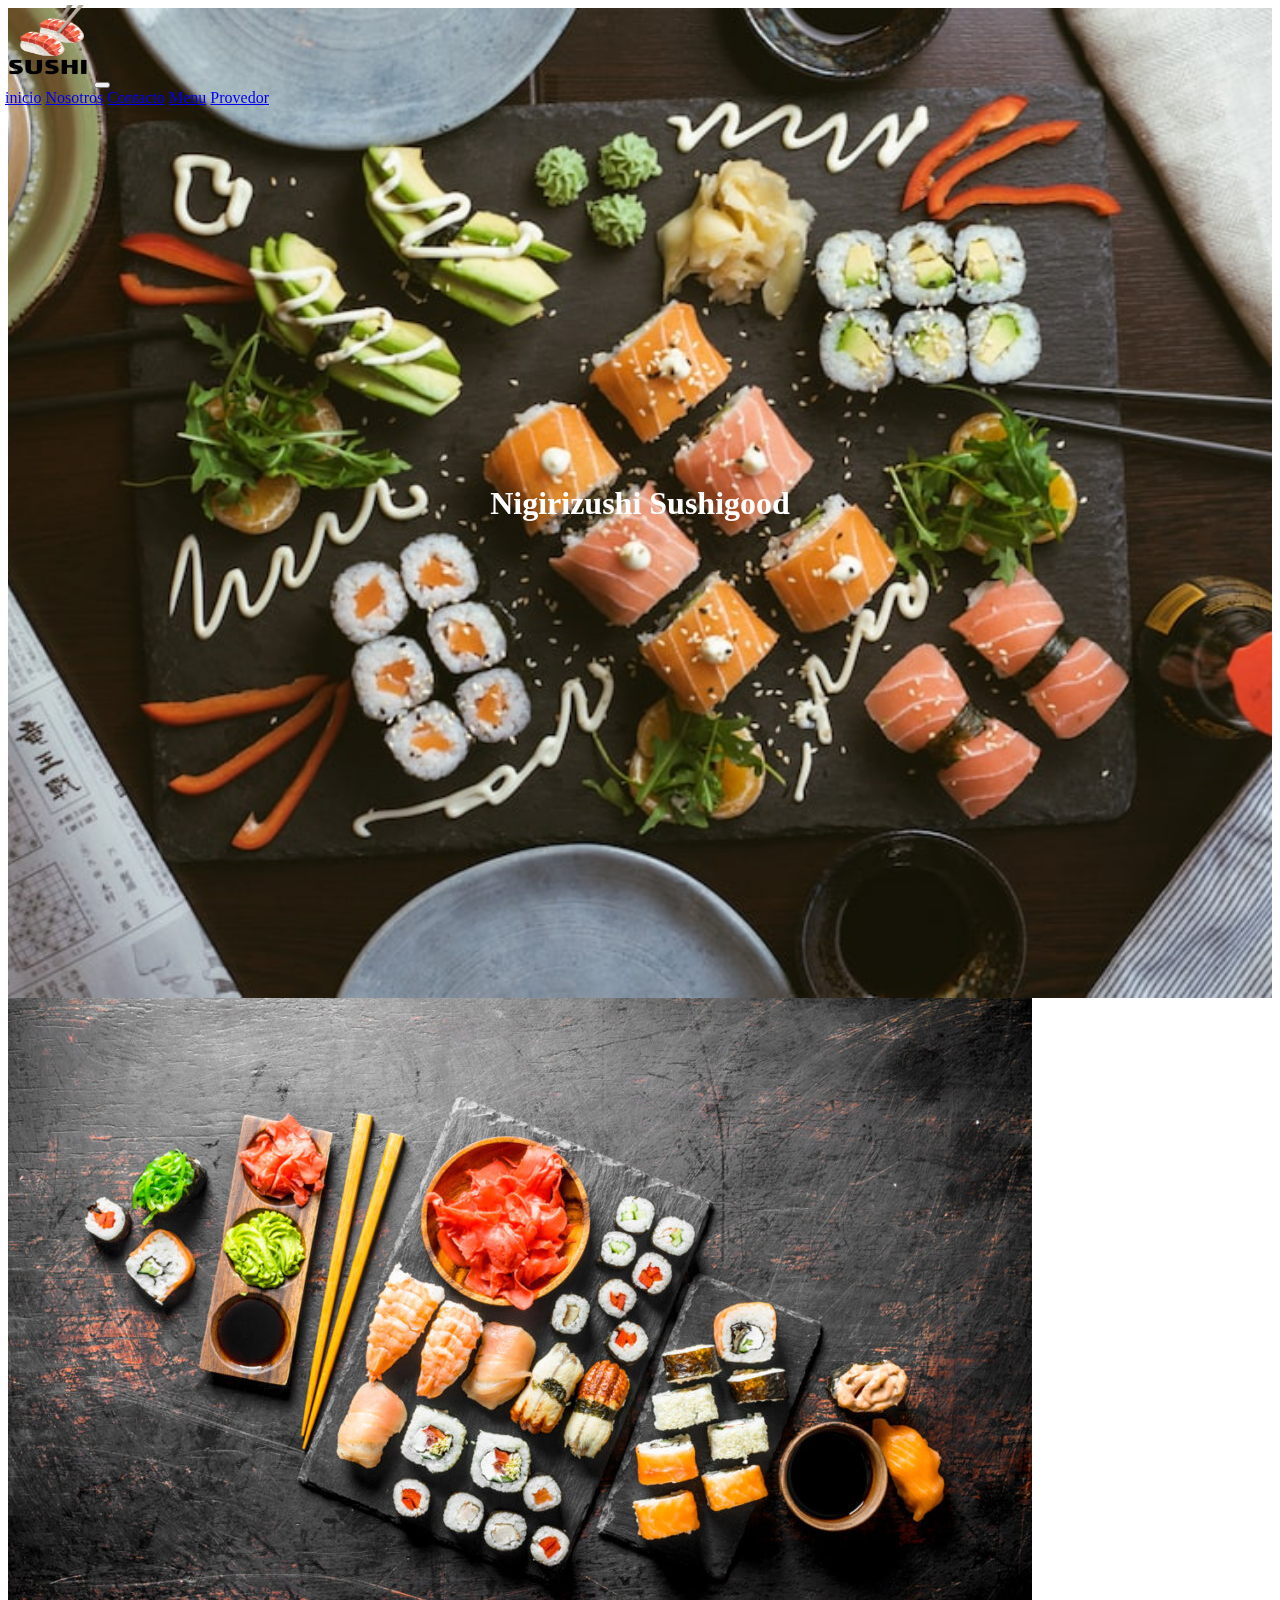
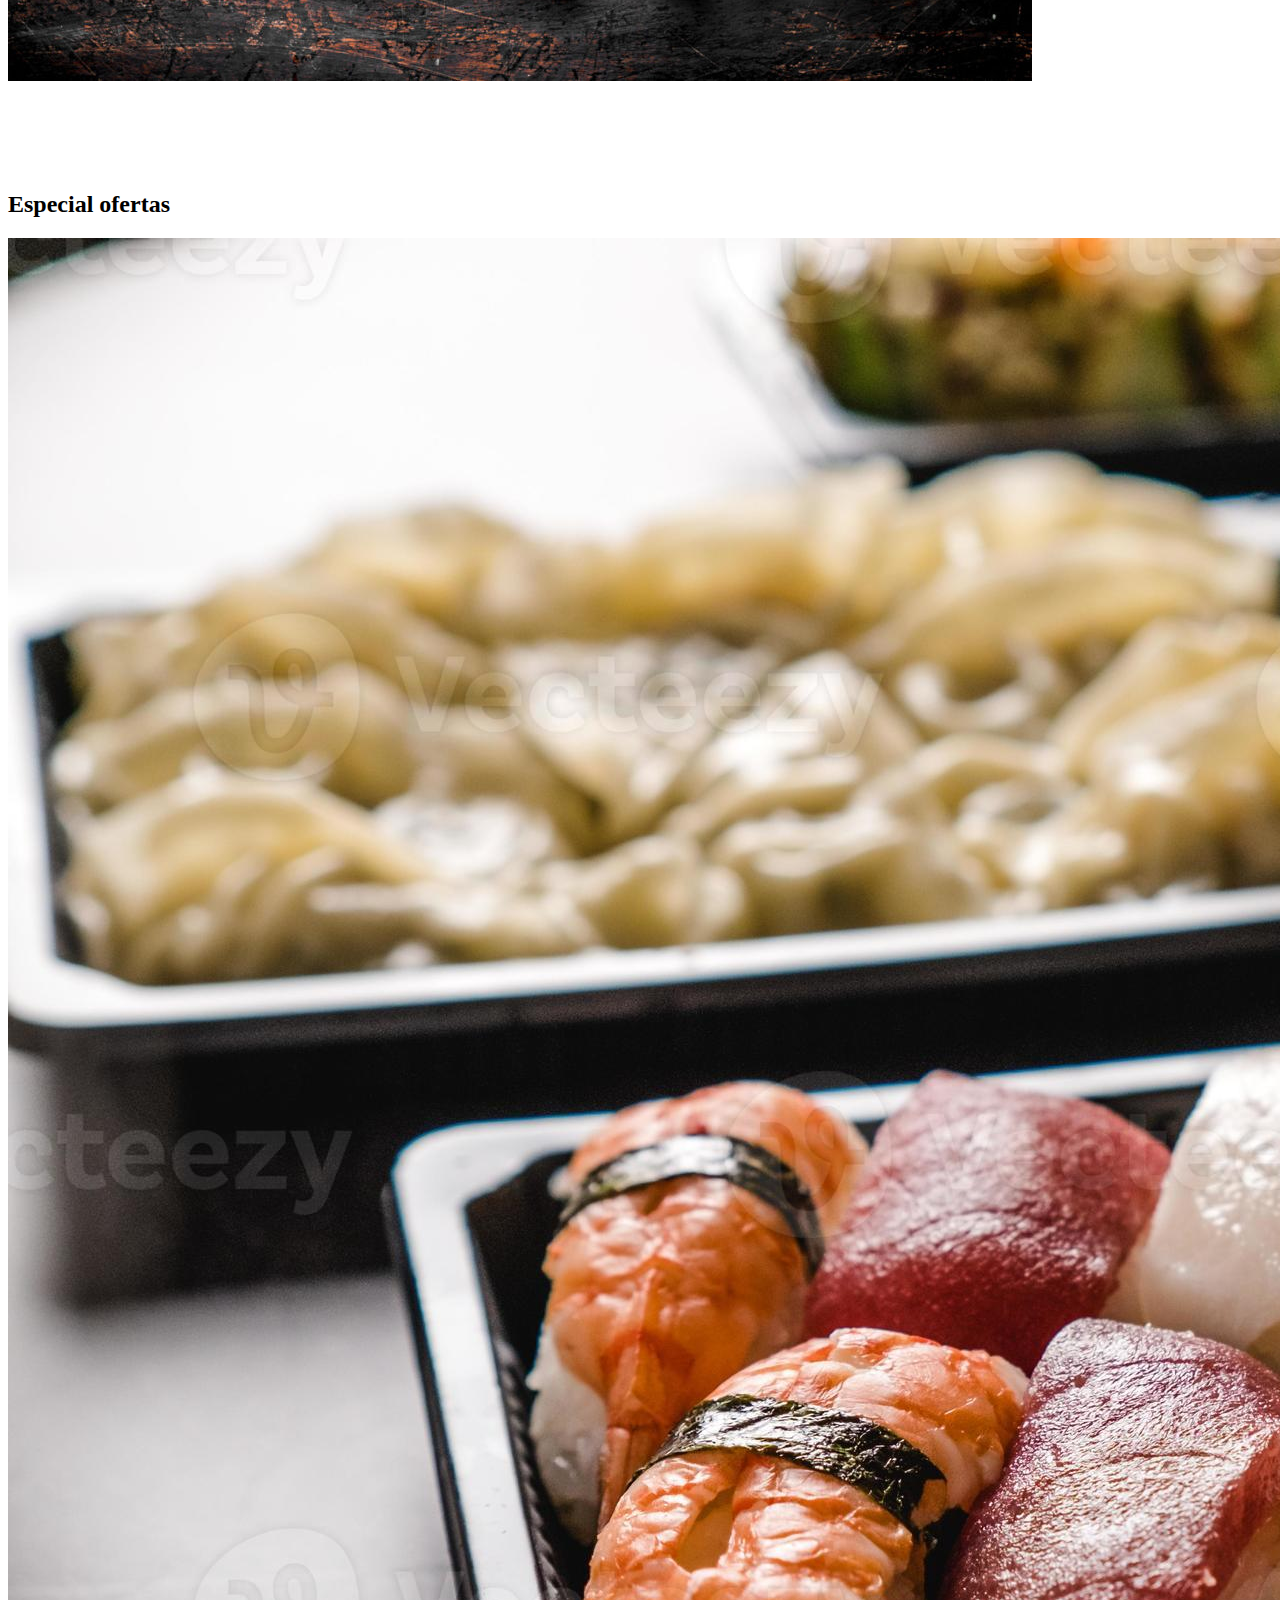
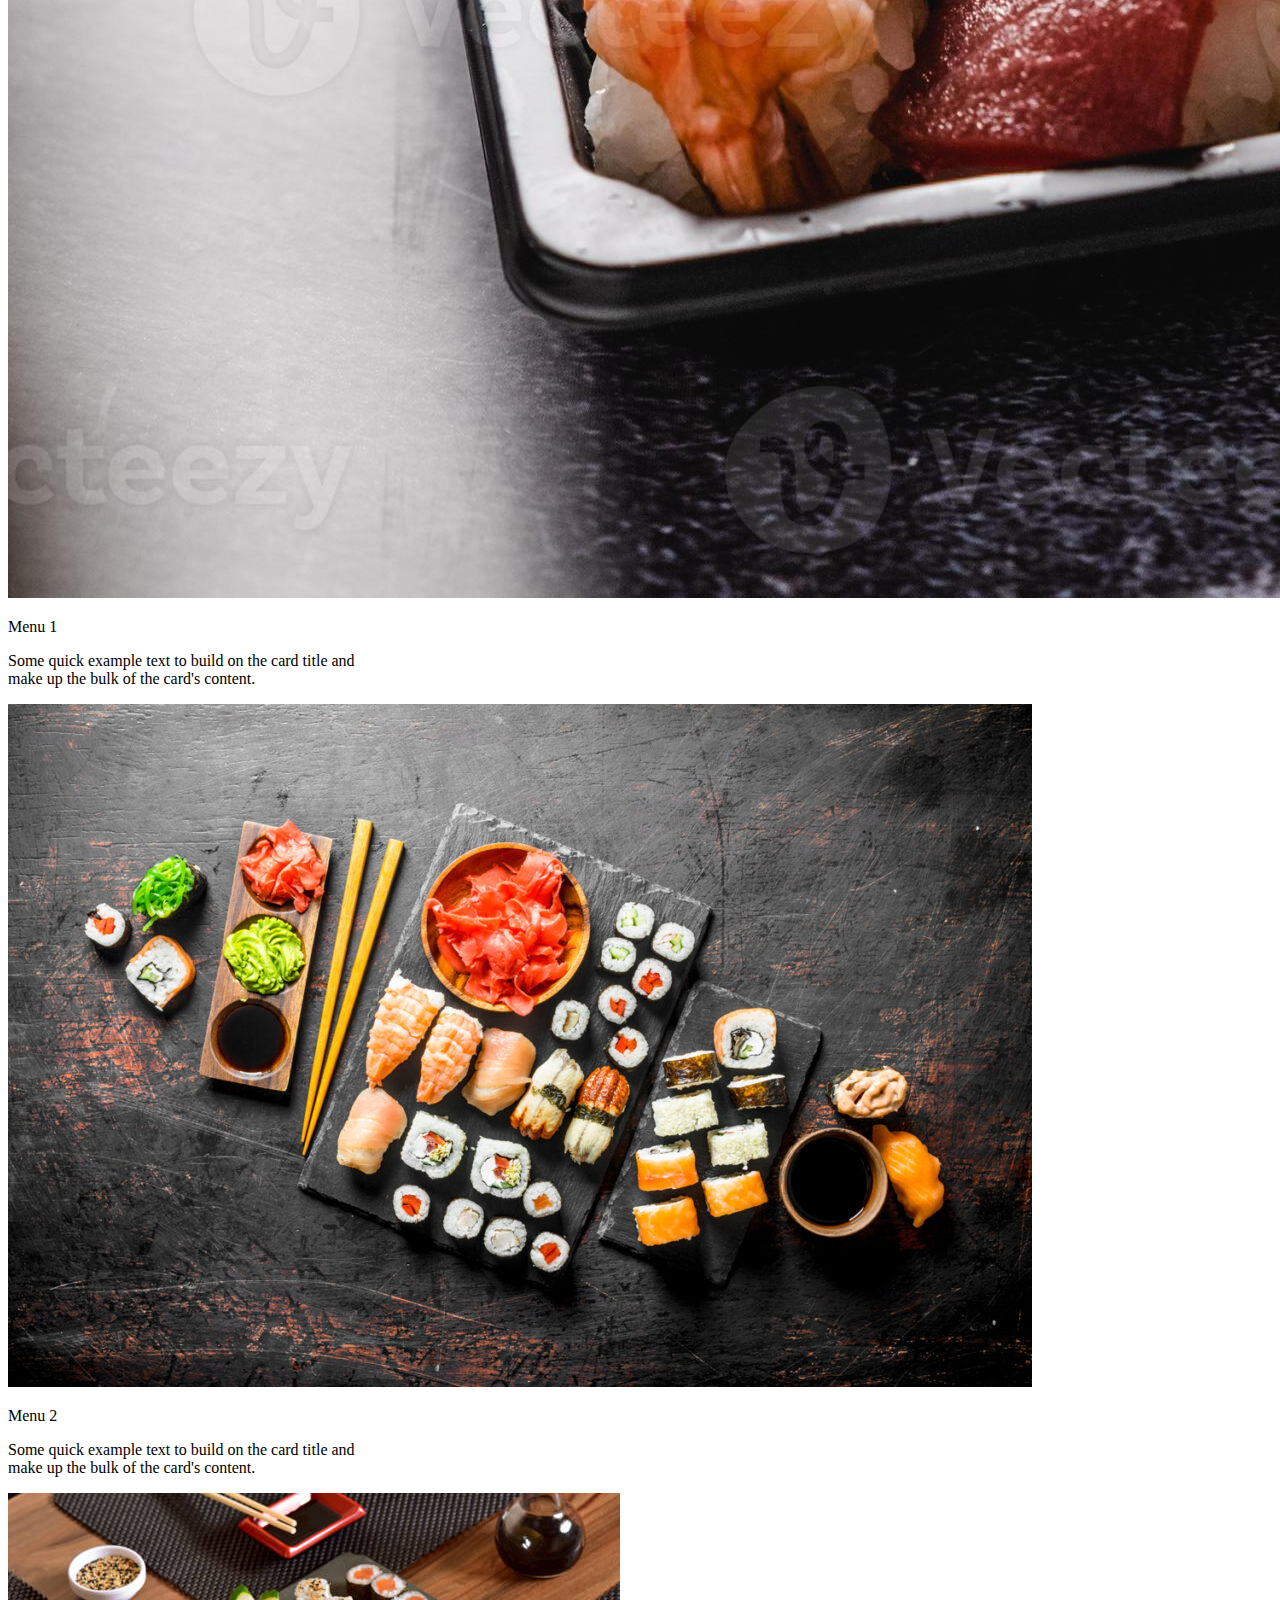
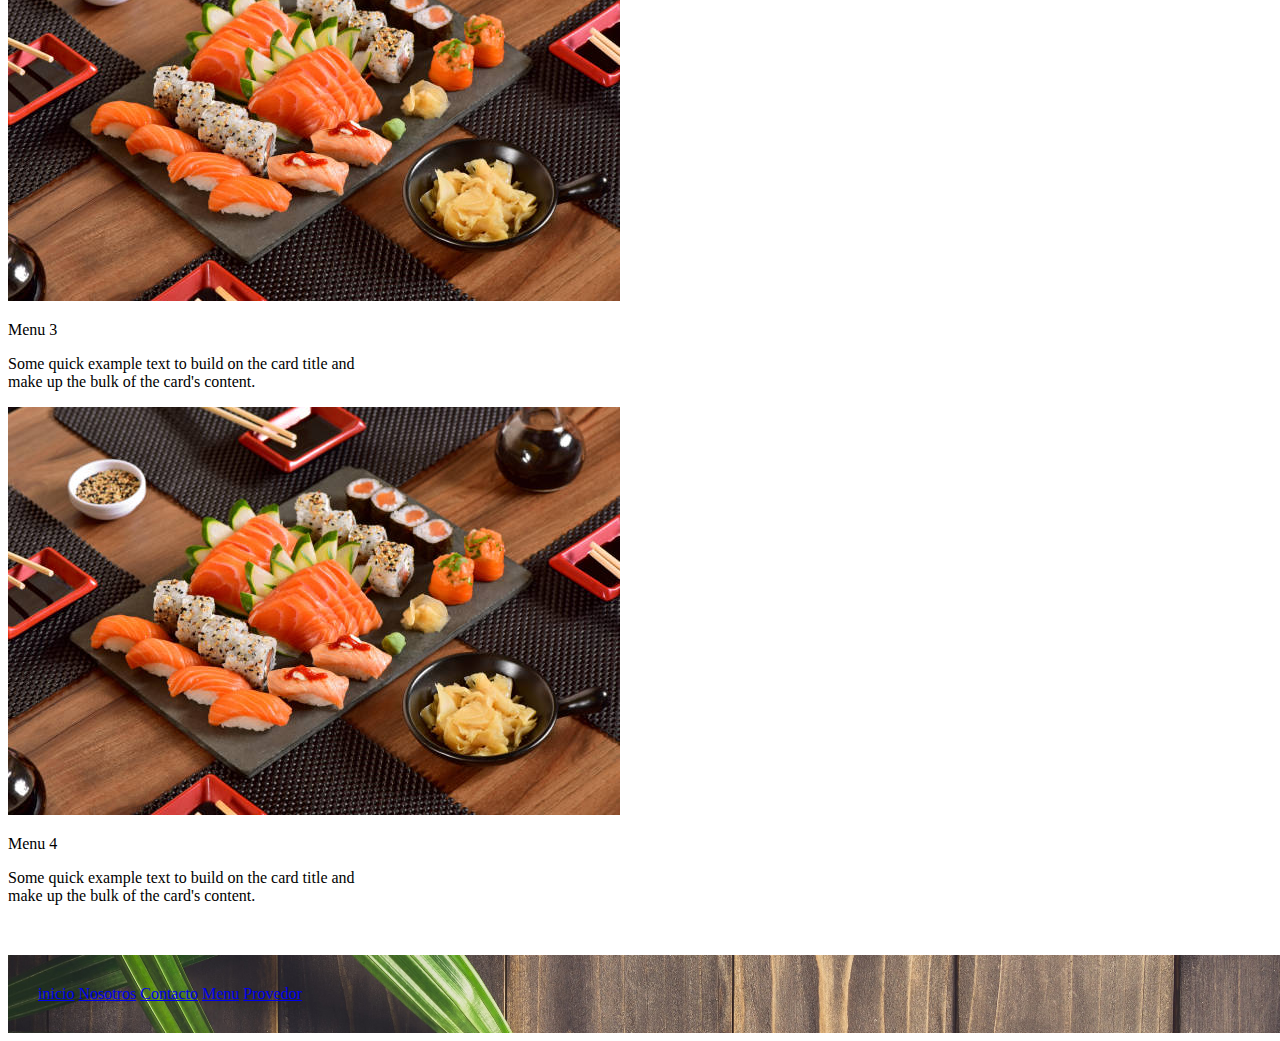
==== commit 50a67a7b: "arreglo nosostros grid row" ====
--- a/index.html
+++ b/index.html
@@ -35,10 +35,10 @@
                   <div class="collapse navbar-collapse" id="navbarNavAltMarkup">
                     <div class="navbar-nav dark">
                       <a class="nav-link " href="index.html">inicio</a>
-                      <a class="nav-link " href="../pages/nosotros.html">Nosotros</a>
-                      <a class="nav-link " href="../pages/conctato.html">Contacto</a>
-                      <a class="nav-link " href="../pages/menu.html">Menu</a>
-                      <a class="nav-link " href="../pages/provedor.html">Provedor</a>       
+                      <a class="nav-link " href="./pages/nosotros.html">Nosotros</a>
+                      <a class="nav-link " href="./pages/conctato.html">Contacto</a>
+                      <a class="nav-link " href="./pages/menu.html">Menu</a>
+                      <a class="nav-link " href="./pages/provedor.html">Provedor</a>       
                     </div>
                   </div>
                 </div>
@@ -56,9 +56,9 @@
         </section>
       </main>
         <section >
-          <div class="d-flex  text-center align-items-center mb-5 justify-content-center .container-fluid">
-            
-            <img src="./img/menu2.jpg" class=" col-6  mt-5 display" alt="foto-comida"  >
+          <div class="d-flex  text-center align-items-center mb-5 justify-content-center container-fluid ">
+           
+            <img src="./img/menu2.jpg"  alt="foto-comida" class="col-6  mt-5 display" >
             <article data-aos="fade-left" class="col-6 ">
             <p class="fs-1">El sushi</p>
             <p class="me-2 ms-2">Este alimento es buena fuente de proteínas y vitaminas entre las que se incluye la vitamina D. También de grasas saludables, cuya ingesta forma parte de la regulación de la presión arterial, en procesos inflamatorios y en la coagulación sanguínea.</p>
@@ -109,10 +109,10 @@
           <section class="zona3">
           <div class="text-center navbar-nav mt-4 ">
             <a class="nav-link " href="index.html">inicio</a>
-            <a class="nav-link " href="../pages/nosotros.html">Nosotros</a>
-            <a class="nav-link " href="../pages/conctato.html">Contacto</a>
-            <a class="nav-link " href="../pages/menu.html">Menu</a>
-            <a class="nav-link " href="../pages/provedor.html">Provedor</a>
+            <a class="nav-link " href="./pages/nosotros.html">Nosotros</a>
+            <a class="nav-link " href="./pages/conctato.html">Contacto</a>
+            <a class="nav-link " href="./pages/menu.html">Menu</a>
+            <a class="nav-link " href="./pages/provedor.html">Provedor</a>
           </div>
         </section>
         </footer>
--- a/css/style.css
+++ b/css/style.css
@@ -1,6 +1,7 @@
-/* navbar */
+
 body{
     overflow-x: hidden;
+    max-width: 100%;
  }
 
 /* navbar */
@@ -13,8 +14,6 @@
     padding: 5px 5px;
     z-index: 10;
     font-weight: bold
-    
-
 }
 a{
     font-weight: 100;
@@ -68,7 +67,7 @@
 /* footer */
  .zona3{
     margin-top: 50px;
-    padding: 50px;
+    padding: 30px;
     position: relative;
     width: 100%;
     height:  30%;
@@ -88,7 +87,7 @@
 
     /* pagina nosotros */
     .zona1-d {
-        padding: 50px;
+        padding: 30px;
         position: relative;
         width: 100%;
         height:  70vh;
@@ -102,12 +101,12 @@
     padding: 50px;
     position: relative;
     width: 100%;
-    height:  60vh;
+    height:  70vh;
     background: url(../img/ct-imagen.jpg);
     background-size: cover;
     background-position: center center}
     
-/* pagina conctato */
+    /* pagina conctato */
     .img-p{
         display: flex;
 
@@ -124,4 +123,17 @@
             display: none;
         }
     }
-   +
+    @media(min-width: 992px){
+    
+    .rowcell{
+       display: flex;
+    }
+    }
+    
+    @media(max-width: 0px){
+    
+        .conteinter1{
+            width: 100%;
+        }
+        }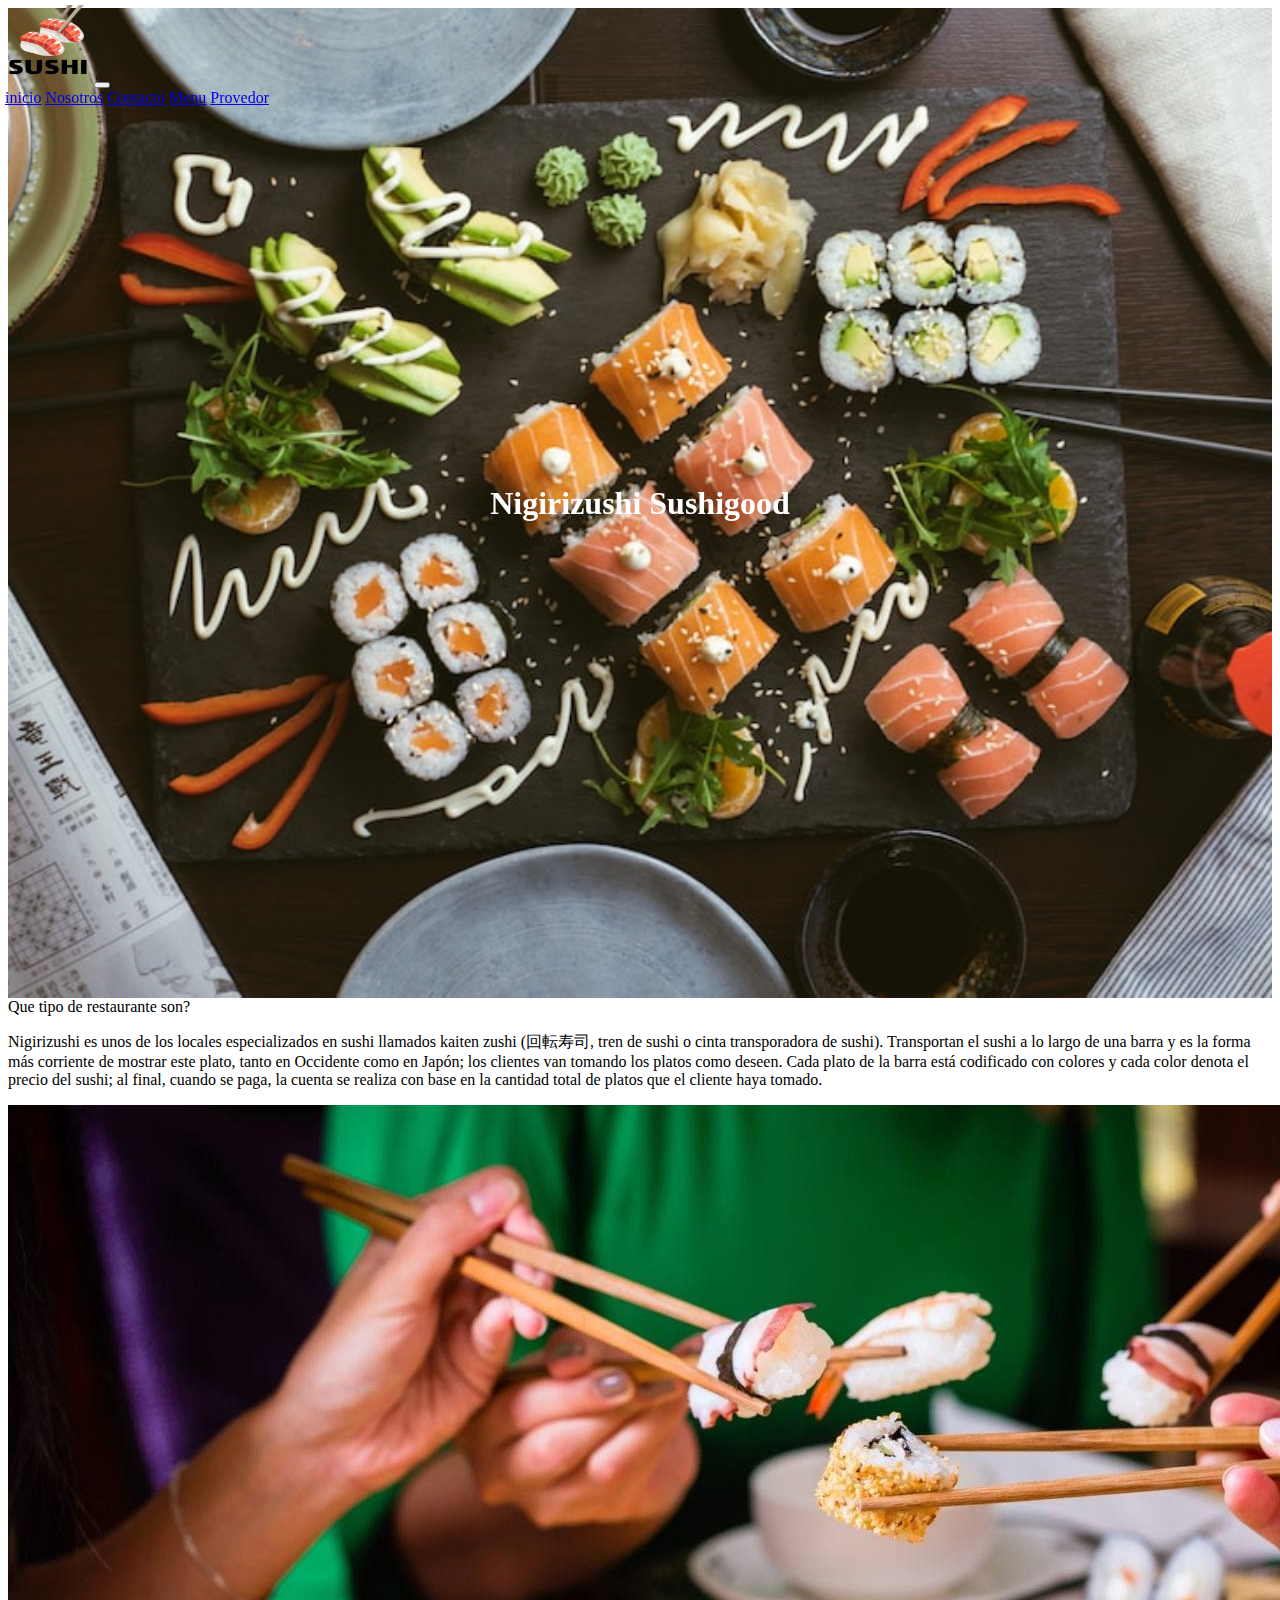
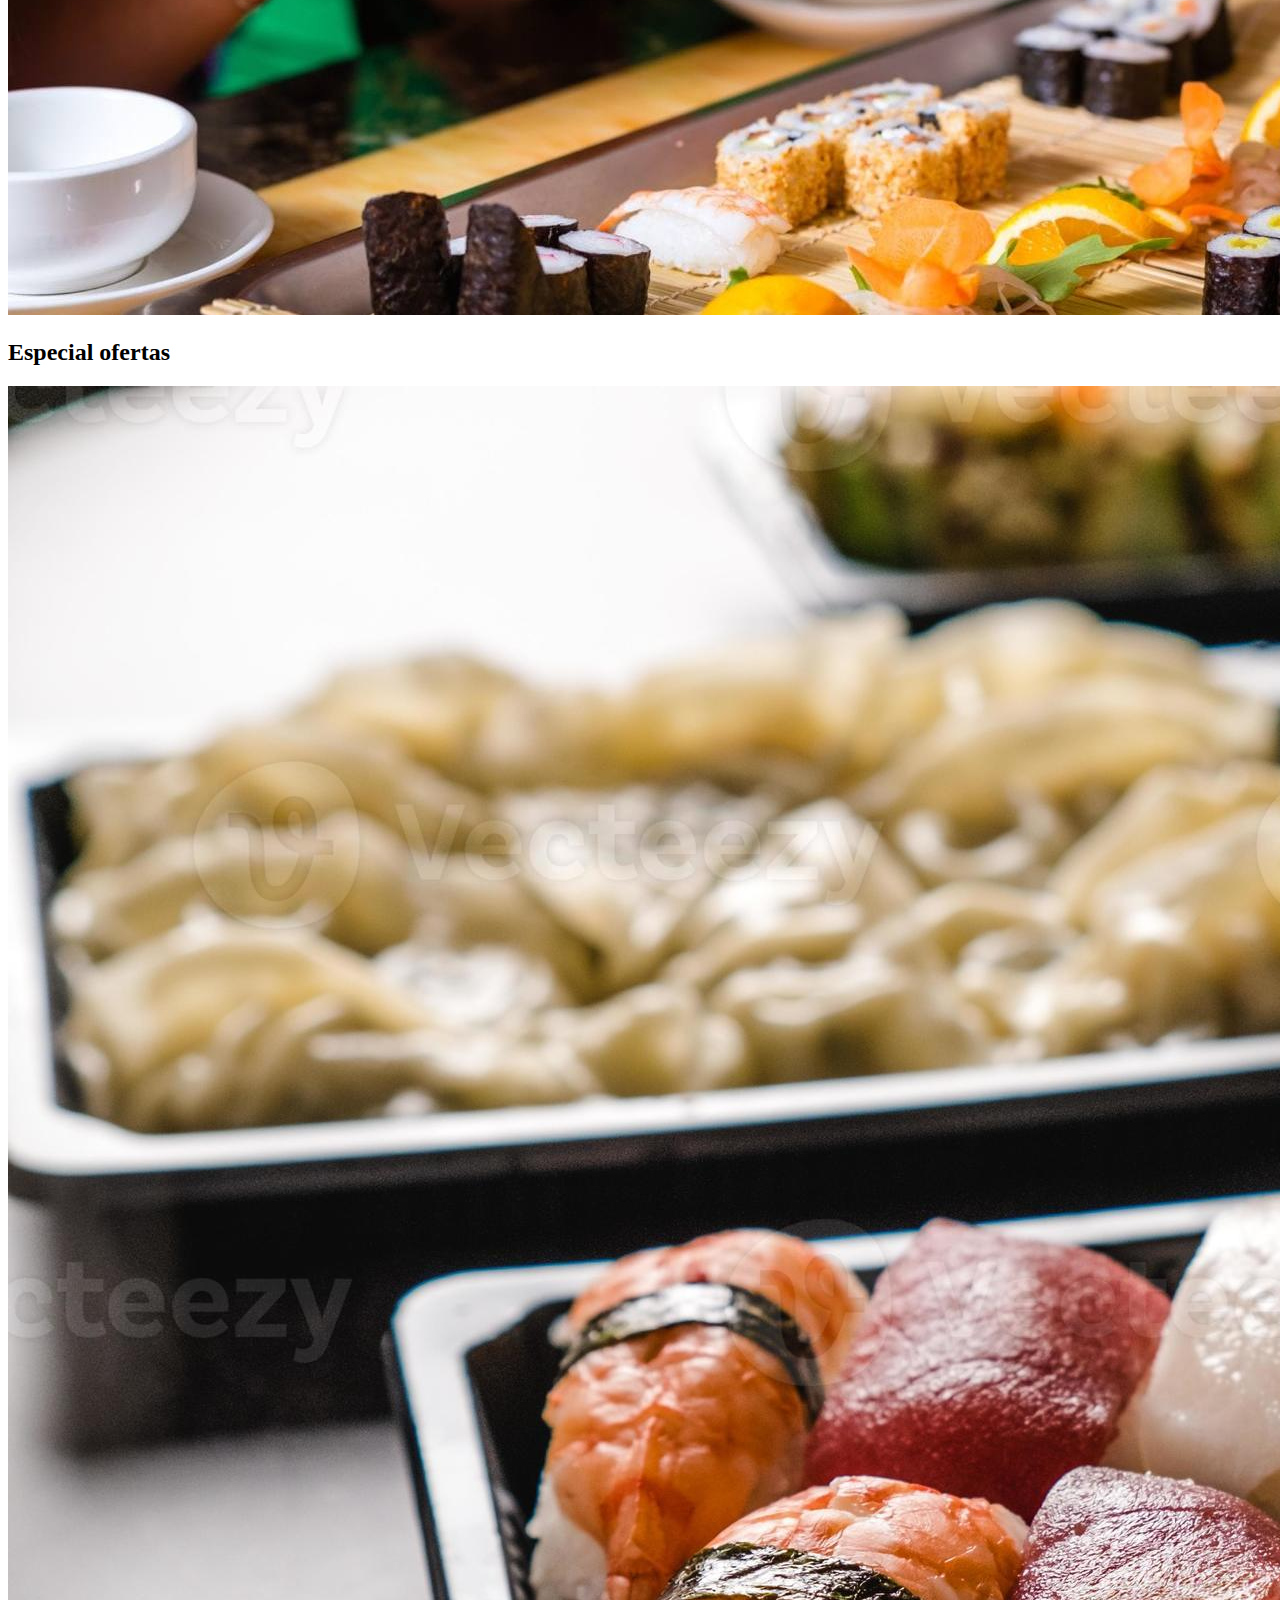
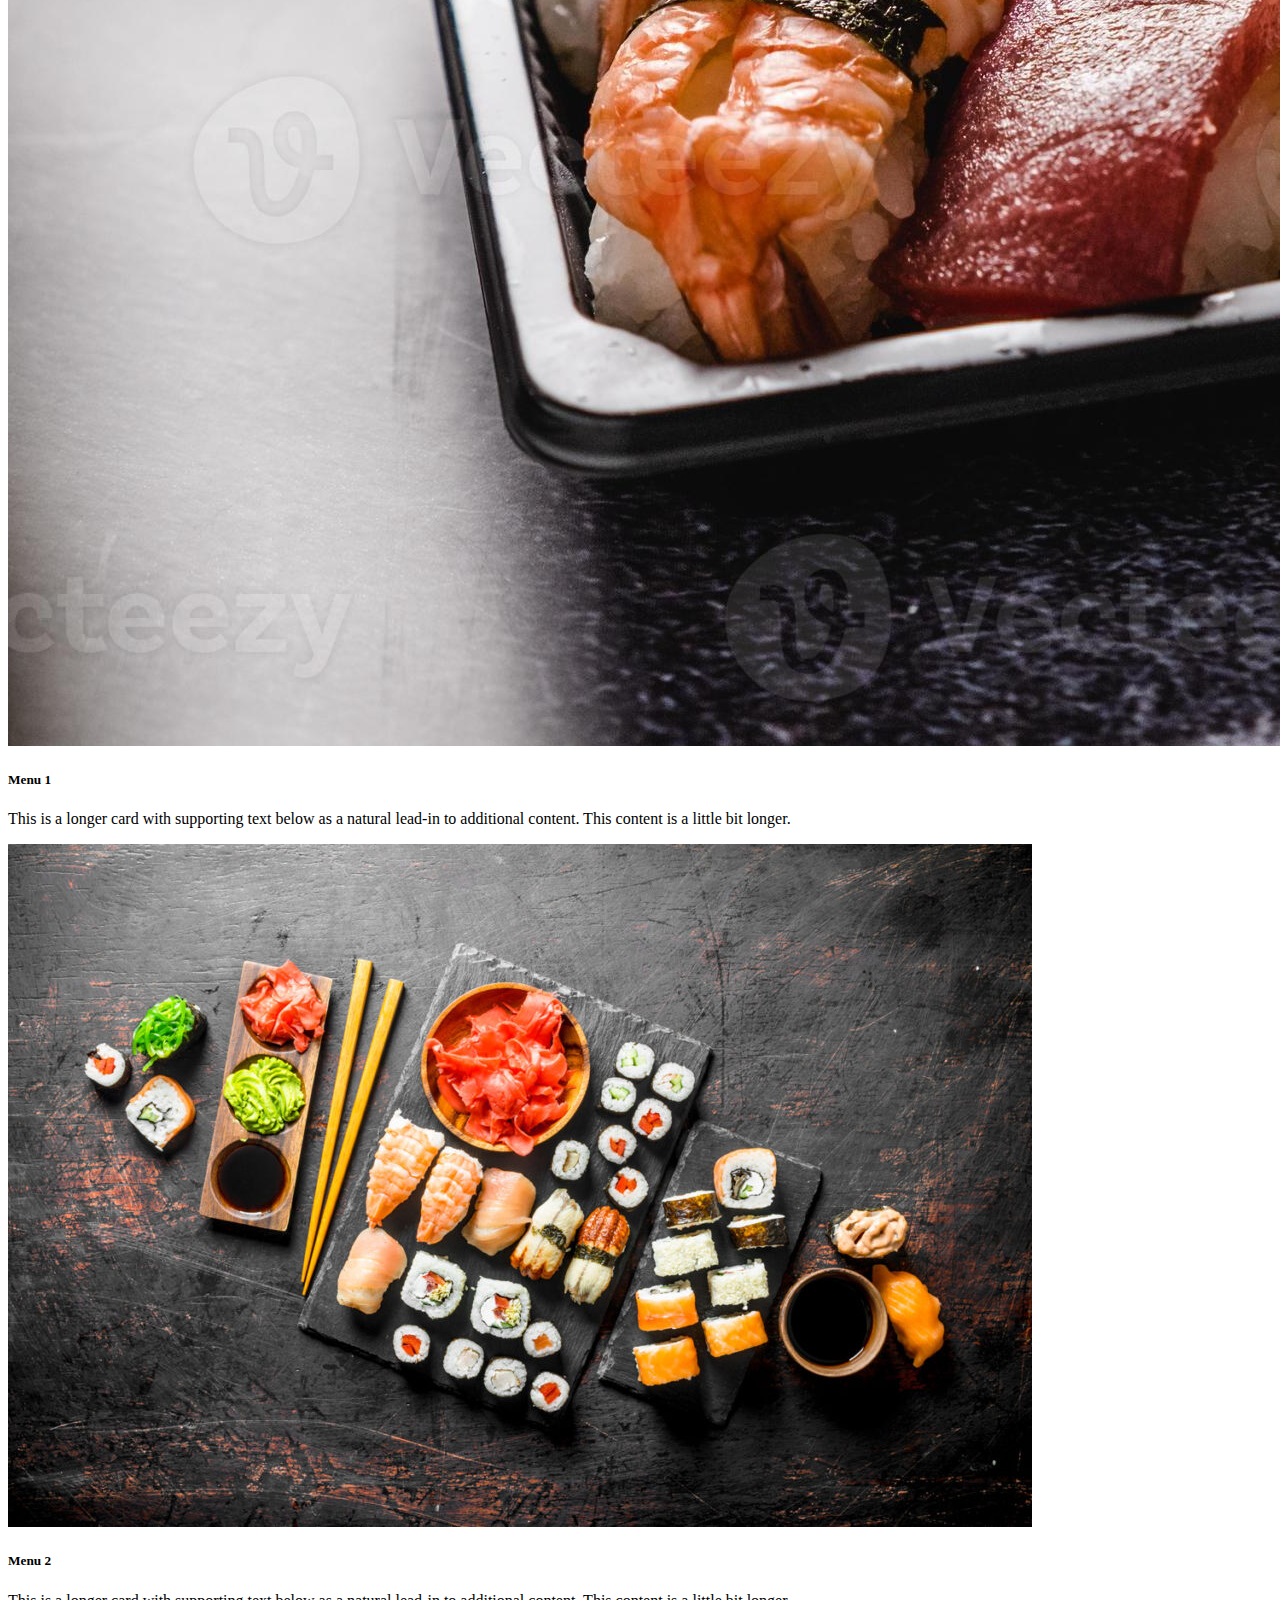
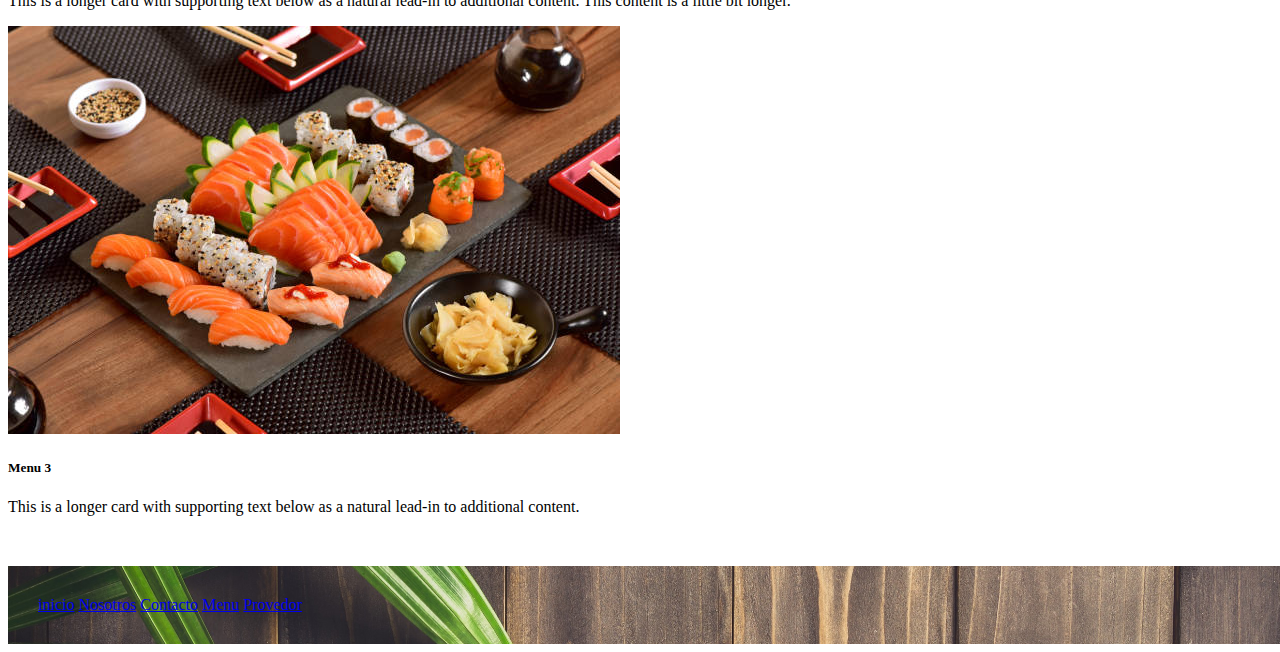
==== commit e1bfa504: "arreglos paginas" ====
--- a/index.html
+++ b/index.html
@@ -56,54 +56,71 @@
         </section>
       </main>
         <section >
-          <div class="d-flex  text-center align-items-center mb-5 justify-content-center container-fluid ">
+          <div class="container text-center mt-4">
+            <div class="row row-cols-1 row-cols-sm-1 row-cols-lg-2 ">
+              <div class="col">
+                <div class="fs-1">Que tipo de restaurante son?</div>
+                
+                 <p class="ms-1">Nigirizushi es unos de los locales especializados en sushi llamados kaiten zushi (回転寿司, tren de sushi o cinta transporadora de sushi). Transportan el sushi a lo largo de una barra y es la forma más corriente de mostrar este plato, tanto en Occidente como en Japón; los clientes van tomando los platos como deseen. Cada plato de la barra está codificado con colores y cada color denota el precio del sushi; al final, cuando se paga, la cuenta se realiza con base en la cantidad total de platos que el cliente haya tomado.</p>
+              </div>
+  
+              <div class="col">
+                <div>
+                  <img src="./img/principal3.jpg" alt="foto-comida" class="container-fluid" />
+                </div>
+              </div>
+            </div>
+          </div>
            
-            <img src="./img/menu2.jpg"  alt="foto-comida" class="col-6  mt-5 display" >
-            <article data-aos="fade-left" class="col-6 ">
-            <p class="fs-1">El sushi</p>
-            <p class="me-2 ms-2">Este alimento es buena fuente de proteínas y vitaminas entre las que se incluye la vitamina D. También de grasas saludables, cuya ingesta forma parte de la regulación de la presión arterial, en procesos inflamatorios y en la coagulación sanguínea.</p>
-            </article>
-          </div>
+        
         </section>
         <section class="zona2">
-          <div class="text-center text-decoration-underline mt-4">
+          <div class="text-center text-decoration-underline mt-4 mb-4">
             <h2>Especial ofertas</h2>
           </div>
           <!-- card bootstrap -->
-            <div class="conteiner-cards row  text- align-items-center justify-content-evenly">
-            <div class="card col-xl-4 col-md-6 col-sm-12 mt-4 " style="width: 23em;">
-              <img src="./img/menu 1.jpg" class="card-img-top" alt="...">
-              <div class="card-body">
-              <p class="fs-2">Menu 1</p>
-              <p class="card-text">Some quick example text to build on the card title and make up the bulk of the card's content.</p>
+          <div class="row row-cols-1 row-cols-sm-2 g-4 row-cols-lg-3 container-fluid">
+            <div class="col container-fluid mt-2 ">
+              <div class="card h-100">
+                <img src="../img/menu 1.jpg" class="card-img-top " alt="...">
+                <div class="card-body">
+                  <h5 class="card-title">Menu 1</h5>
+                  <p class="card-text">This is a longer card with supporting text below as a natural lead-in to additional content. This content is a little bit longer.</p>
+                </div>
               </div>
             </div>
-
-            <div class="card col-xl-4 col-md-6 col-sm-12 mt-4 " style="width: 23em;">
-              <img src="./img/menu2.jpg" class="card-img-top" alt="...">
-              <div class="card-body">
-              <p class="fs-2">Menu 2</p>
-              <p class="card-text">Some quick example text to build on the card title and make up the bulk of the card's content.</p>
+            <div class="col container-fluid mt-2">
+              <div class="card h-100">
+                <img src="../img/menu2.jpg" class="card-img-top" alt="...">
+                <div class="card-body">
+                  <h5 class="card-title">Menu 2</h5>
+                  <p class="card-text">This is a longer card with supporting text below as a natural lead-in to additional content. This content is a little bit longer.</p>
+                </div>
               </div>
             </div>
-
-            <div class="card col-xl-4 col-sm-12 mt-4" style="width: 23em;">
-              <img src="./img/menu3.jpg" class="card-img-top" alt="...">
-              <div class="card-body">
-              <p class="fs-2">Menu 3</p>
-              <p class="card-text">Some quick example text to build on the card title and make up the bulk of the card's content.</p>
+            <div class="col container-fluid mt-2 ">
+              <div class="card h-100">
+                <img src="../img/menu3.jpg" class="card-img-top" alt="...">
+                <div class="card-body">
+                  <h5 class="card-title">Menu 3</h5>
+                  <p class="card-text">This is a longer card with supporting text below as a natural lead-in to additional content.</p>
+                  
+                </div>
               </div>
             </div>
-      
-            <div class="card col-xl-4 col-sm-12 mt-4 " style="width: 23em;">
-              <img src="./img/menu3.jpg" class="card-img-top" alt="...">
-              <div class="card-body">
-              <p class="fs-2">Menu 4</p>
-              <p class="card-text">Some quick example text to build on the card title and make up the bulk of the card's content.</p>
+            <!-- menor que tablet desaparece -->
+            <div class="col container-fluid mt-2 menor-tablet">
+              <div class="card h-100">
+                <img src="../img/menu 4.jpg" class="card-img-top" alt="...">
+                <div class="card-body">
+                  <h5 class="card-title">Menu 4</h5>
+                  <p class="card-text">This is a longer card with supporting text below as a natural lead-in to additional content. This content is a little bit longer.</p>
+                </div>
               </div>
             </div>
           </div>
-    </section>
+            
+        </section>
 
         <footer>
           <section class="zona3">
--- a/css/style.css
+++ b/css/style.css
@@ -23,14 +23,9 @@
     background: #fff;
 }
 
-/* colores */
-.dark{
-    color: rgb(0, 0, 0);
-}
 
-.white{
-    color: #fff;
-}
+
+
  
 /* texto principal */
 .text-p{
@@ -55,12 +50,12 @@
     background-size: cover;
     background-position: center center;
 }
-
+/* fondo menu */
 .zona1-menu{
     position: relative;
     width: 100%;
     height: 65vh;
-    background: url(../img/fondo-m2.jpg);
+    background: url(../img/menu-fondo.jpg);
     background-size: cover;
     background-position: center center;}
 
@@ -126,9 +121,11 @@
 
     @media(min-width: 992px){
     
-    .rowcell{
-       display: flex;
+    .menor-tablet{
+       display: none;
     }
+    
+    
     }
     
     @media(max-width: 0px){
